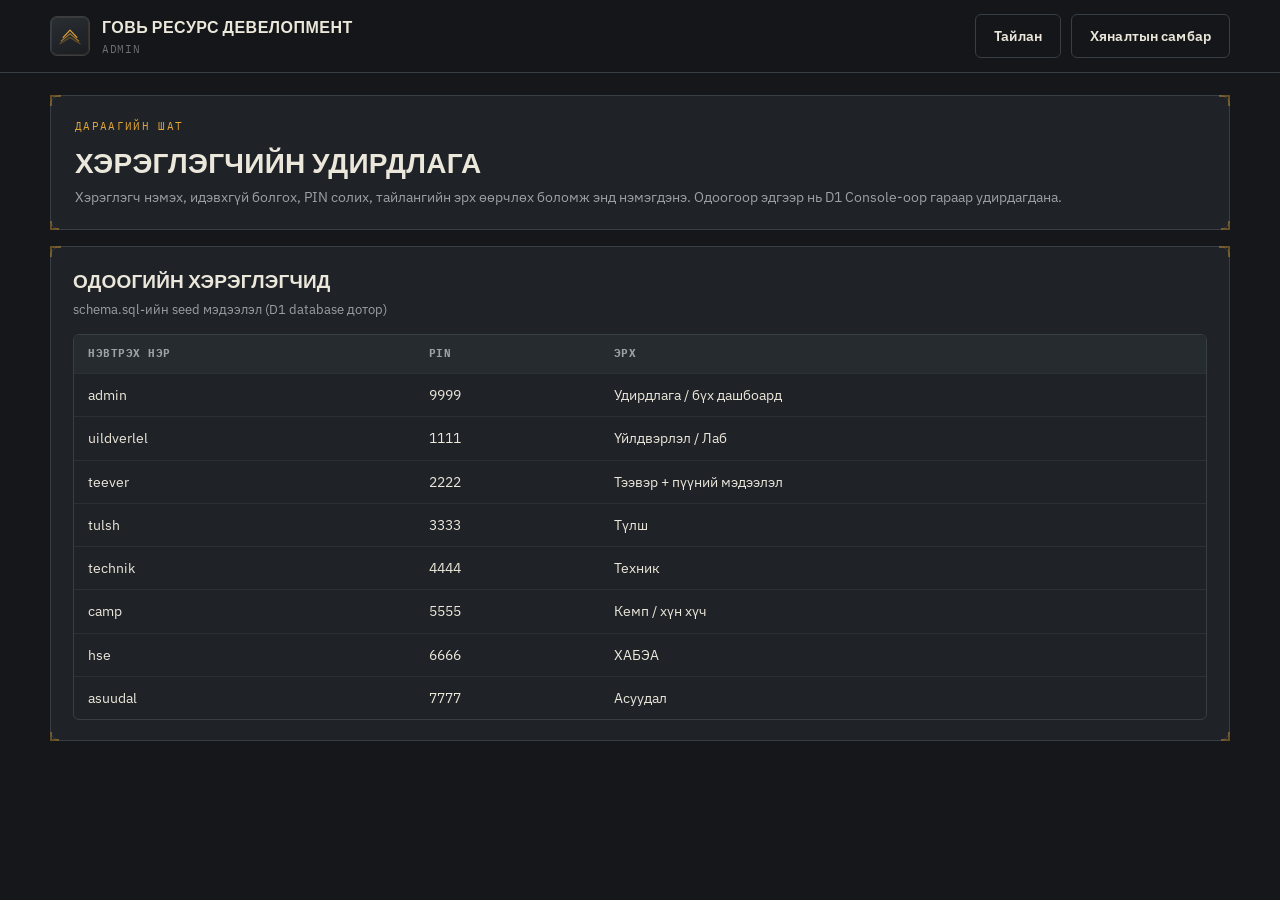
==== admin.html @ b602e828 "Add files via upload" ====
<!doctype html>
<html lang="mn">
<head>
<meta charset="utf-8">
<meta name="viewport" content="width=device-width, initial-scale=1">
<title>Admin — GRD</title>
<link rel="icon" href="data:image/svg+xml,%3Csvg xmlns='http://www.w3.org/2000/svg' viewBox='0 0 48 48'%3E%3Crect width='48' height='48' rx='10' fill='%2315171A'/%3E%3Cpath d='M9 27 24 11 39 27' stroke='%23E3A538' stroke-width='3' fill='none' stroke-linecap='round' stroke-linejoin='round'/%3E%3Cpath d='M5 35 24 19 43 35' stroke='%23E3A538' stroke-width='3' fill='none' stroke-linecap='round' stroke-linejoin='round' opacity='.55'/%3E%3C/svg%3E">
<link rel="stylesheet" href="style.css">
</head>
<body data-page="admin">
  <header class="topbar">
    <div class="topbar-inner">
      <a class="nameplate" href="dashboard.html">
        <span class="nameplate-mark" aria-hidden="true">
          <svg viewBox="0 0 48 48" fill="none" xmlns="http://www.w3.org/2000/svg">
            <path d="M9 27 24 11 39 27" stroke="#E3A538" stroke-width="2.6" stroke-linecap="round" stroke-linejoin="round"/>
            <path d="M5 35 24 19 43 35" stroke="#E3A538" stroke-width="2.6" stroke-linecap="round" stroke-linejoin="round" opacity=".62"/>
            <path d="M2 41 24 27 46 41" stroke="#E3A538" stroke-width="2.6" stroke-linecap="round" stroke-linejoin="round" opacity=".32"/>
          </svg>
        </span>
        <span class="nameplate-text"><h1>Говь Ресурс Девелопмент</h1><p>Admin</p></span>
      </a>
      <div class="top-actions">
        <a class="btn btn-soft" href="report.html">Тайлан</a>
        <a class="btn btn-soft" href="dashboard.html">Хяналтын самбар</a>
      </div>
    </div>
  </header>

  <main class="main">
    <section class="bezel hero"><span class="tick-a"></span><span class="tick-b"></span>
      <p class="eyebrow">Дараагийн шат</p>
      <h2>Хэрэглэгчийн удирдлага</h2>
      <p>Хэрэглэгч нэмэх, идэвхгүй болгох, PIN солих, тайлангийн эрх өөрчлөх боломж энд нэмэгдэнэ. Одоогоор эдгээр нь D1 Console-оор гараар удирдагдана.</p>
    </section>

    <section class="bezel panel"><span class="tick-a"></span><span class="tick-b"></span>
      <div class="panel-head"><div><h3>Одоогийн хэрэглэгчид</h3><p>schema.sql-ийн seed мэдээлэл (D1 database дотор)</p></div></div>
      <div class="table-wrap">
        <table class="table">
          <thead><tr><th>Нэвтрэх нэр</th><th>PIN</th><th>Эрх</th></tr></thead>
          <tbody>
            <tr><td>admin</td><td>9999</td><td>Удирдлага / бүх дашбоард</td></tr>
            <tr><td>uildverlel</td><td>1111</td><td>Үйлдвэрлэл / Лаб</td></tr>
            <tr><td>teever</td><td>2222</td><td>Тээвэр + пүүний мэдээлэл</td></tr>
            <tr><td>tulsh</td><td>3333</td><td>Түлш</td></tr>
            <tr><td>technik</td><td>4444</td><td>Техник</td></tr>
            <tr><td>camp</td><td>5555</td><td>Кемп / хүн хүч</td></tr>
            <tr><td>hse</td><td>6666</td><td>ХАБЭА</td></tr>
            <tr><td>asuudal</td><td>7777</td><td>Асуудал</td></tr>
          </tbody>
        </table>
      </div>
    </section>
  </main>
</body>
</html>
---- style.css ----
/* =========================================================================
   ГОВЬ РЕСУРС ДЕВЕЛОПМЕНТ ХХК — Dashboard дизайны систем
   Концепц: уурхайн хяналтын самбар / хэмжих хэрэгслийн nameplate.
   Өнгө нь нүүрс, ган, аюулгүй ажиллагааны amber дохионоос санаа авсан.
   ========================================================================= */

@import url('https://fonts.googleapis.com/css2?family=Big+Shoulders+Display:wght@600;700;800&family=IBM+Plex+Sans:wght@400;500;600;700&family=IBM+Plex+Mono:wght@400;500;600&display=swap');

:root{
  /* Native date picker, select, scrollbar зэргийг харанхуй theme-д тааруулна */
  color-scheme: dark;

  /* -- Өнгө: нүүрс, ган, цаас, аюулгүй ажиллагааны дохио -- */
  --coal:       #15171A;   /* аппын суурь дэвсгэр — түүхий нүүрс */
  --steel:      #1F2327;   /* самбар / карт гадаргуу — цайруулсан ган */
  --steel-2:    #262B30;   /* карт hover / раалт гадаргуу */
  --line:       #383E45;   /* нарийн зааг шугам */
  --line-soft:  #2B3036;
  --paper:      #ECE7DB;   /* үндсэн бичвэр — жинлүүрийн тасалбарын цаас */
  --paper-dim:  #9BA1A6;   /* хоёрдогч бичвэр */
  --paper-faint:#6B7176;
  --amber:      #E3A538;   /* гарын үсэг өнгө — аюулгүй ажиллагааны amber дохио */
  --amber-soft: rgba(227,165,56,.14);
  --amber-line: rgba(227,165,56,.4);
  --green:      #57A06D;   /* төлөв: ирсэн / хэвийн */
  --green-soft: rgba(87,160,109,.14);
  --red:        #C1544A;   /* төлөв: анхаарах / зөрчил */
  --red-soft:   rgba(193,84,74,.14);

  --radius:     10px;
  --radius-sm:  6px;
  --shadow:     0 20px 45px rgba(0,0,0,.35);

  --font-display: 'Big Shoulders Display', sans-serif;
  --font-body:    'IBM Plex Sans', Arial, sans-serif;
  --font-mono:    'IBM Plex Mono', 'Courier New', monospace;
}

*{box-sizing:border-box}
html,body{margin:0;min-height:100%}
body{
  background:var(--coal);
  color:var(--paper);
  font-family:var(--font-body);
  line-height:1.5;
  -webkit-font-smoothing:antialiased;
}
a{color:inherit;text-decoration:none}
button,input,select,textarea{font:inherit;color:inherit}
button{cursor:pointer}
::selection{background:var(--amber-soft);color:var(--paper)}
:focus-visible{outline:2px solid var(--amber);outline-offset:2px}
.hidden{display:none!important}
.muted{color:var(--paper-dim)}
.right{text-align:right}

/* Тоон утга бүрд tabular mono ашиглана — instrument readout мэдрэмж */
.num, .value, input[type="number"]{font-family:var(--font-mono);font-variant-numeric:tabular-nums}

/* =========================================================================
   БЕЗЕЛ КАРТ — гарын үсэг элемент.
   Бүх самбар/карт дөрвөн буланд нь хэмжих хэрэгслийн bezel мэт L хэлбэрийн
   тэмдэг авна. Энэ нь "энэ бол шууд заалт" гэдгийг илэрхийлнэ.
   ========================================================================= */
.bezel{position:relative;background:var(--steel);border:1px solid var(--line);border-radius:var(--radius)}
.bezel:before,.bezel:after,.bezel .tick-a,.bezel .tick-b{content:"";position:absolute;width:9px;height:9px;pointer-events:none}
.bezel:before{top:-1px;left:-1px;border-top:2px solid var(--amber-line);border-left:2px solid var(--amber-line)}
.bezel:after{top:-1px;right:-1px;border-top:2px solid var(--amber-line);border-right:2px solid var(--amber-line)}
.bezel .tick-a{bottom:-1px;left:-1px;border-bottom:2px solid var(--amber-line);border-left:2px solid var(--amber-line)}
.bezel .tick-b{bottom:-1px;right:-1px;border-bottom:2px solid var(--amber-line);border-right:2px solid var(--amber-line)}

/* =========================================================================
   NAMEPLATE / LOGO — компанийн тэмдэгтэй metal tag
   ========================================================================= */
.nameplate{display:flex;align-items:center;gap:12px}
.nameplate-mark{
  width:40px;height:40px;border-radius:7px;display:grid;place-items:center;flex-shrink:0;
  background:linear-gradient(160deg,#2A2F35,#1A1D20);border:1px solid var(--line);
  box-shadow:inset 0 0 0 1px rgba(227,165,56,.12);
}
.nameplate-mark svg{width:22px;height:22px}
.nameplate-text h1{font-family:var(--font-display);font-weight:700;font-size:16px;letter-spacing:.03em;margin:0;text-transform:uppercase;color:var(--paper)}
.nameplate-text p{margin:2px 0 0;font-size:11px;color:var(--paper-faint);letter-spacing:.06em;text-transform:uppercase;font-family:var(--font-mono)}

/* =========================================================================
   ТОРБАР
   ========================================================================= */
.topbar{position:sticky;top:0;z-index:20;background:rgba(21,23,26,.92);backdrop-filter:blur(10px);border-bottom:1px solid var(--line)}
.topbar-inner{width:min(1180px,calc(100% - 32px));margin:0 auto;display:flex;align-items:center;justify-content:space-between;padding:14px 0}
.top-actions{display:flex;gap:10px;align-items:center}
.user-pill{padding:8px 12px;border:1px solid var(--line);border-radius:999px;background:var(--steel);color:var(--paper-dim);font-size:12px;font-family:var(--font-mono)}

/* =========================================================================
   ТОВЧ
   ========================================================================= */
.btn{border:1px solid transparent;border-radius:var(--radius-sm);padding:11px 18px;font-weight:600;font-size:13.5px;display:inline-flex;align-items:center;justify-content:center;gap:8px;min-height:42px;letter-spacing:.01em;transition:filter .12s,border-color .12s,background-color .12s}
.btn-primary{background:var(--amber);color:#1A1200;font-weight:700}
.btn-primary:hover{filter:brightness(1.07)}
.btn-primary:disabled{opacity:.5;cursor:not-allowed;filter:none}
.btn-soft{background:transparent;border-color:var(--line);color:var(--paper)}
.btn-soft:hover{border-color:var(--amber-line);color:var(--amber)}
.btn-dark{background:var(--steel-2);border-color:var(--line);color:var(--paper)}
.btn-icon{padding:11px 14px;min-width:42px}

/* =========================================================================
   НЭВТРЭХ ХУУДАС — хандалтын самбар (access panel) төрхтэй
   ========================================================================= */
.login-body{min-height:100vh;display:flex;align-items:center;justify-content:center;padding:24px;
  background:
    radial-gradient(circle at 50% 0%, #1C1F23 0%, var(--coal) 55%),
    repeating-linear-gradient(135deg, rgba(255,255,255,.012) 0 2px, transparent 2px 26px);
}
.login-shell{width:min(440px,100%);display:flex;flex-direction:column;align-items:center;gap:22px}
.brand-block{text-align:center;display:flex;flex-direction:column;align-items:center;gap:14px}
.brand-logo{width:64px;height:64px;border-radius:12px;display:grid;place-items:center;
  background:linear-gradient(160deg,#2A2F35,#1A1D20);border:1px solid var(--line);
  box-shadow:inset 0 0 0 1px rgba(227,165,56,.14), 0 14px 30px rgba(0,0,0,.4);}
.brand-logo svg{width:34px;height:34px}
.brand-title{font-family:var(--font-display);font-size:22px;font-weight:700;letter-spacing:.04em;margin:0;text-transform:uppercase}
.brand-subtitle{margin:0;color:var(--paper-faint);font-size:12px;letter-spacing:.08em;text-transform:uppercase;font-family:var(--font-mono)}

.access-panel{width:100%;padding:28px 26px;box-shadow:var(--shadow)}
.access-head{margin-bottom:22px}
.access-head .eyebrow{font-family:var(--font-mono);font-size:11px;letter-spacing:.12em;text-transform:uppercase;color:var(--amber);margin:0 0 6px}
.access-head h2{margin:0;font-family:var(--font-display);font-size:24px;font-weight:700;text-transform:uppercase;letter-spacing:.02em}

.field{margin-bottom:16px}
.field label{display:block;font-size:11px;font-weight:600;letter-spacing:.08em;text-transform:uppercase;color:var(--paper-dim);margin:0 0 8px;font-family:var(--font-mono)}
.field input,.field select,.field textarea{
  width:100%;background:var(--coal);border:1px solid var(--line);border-radius:var(--radius-sm);
  padding:13px 14px;color:var(--paper);outline:none;transition:border-color .12s,box-shadow .12s;
}
.field input::placeholder{color:var(--paper-faint)}
.field input:focus,.field select:focus,.field textarea:focus{border-color:var(--amber-line);box-shadow:0 0 0 3px var(--amber-soft)}
.field textarea{min-height:92px;resize:vertical;font-family:var(--font-body)}
.field.full{grid-column:1/-1}
.pin-input{letter-spacing:.4em;font-family:var(--font-mono);font-size:18px}

.check-row{display:flex;gap:10px;align-items:center;margin-bottom:18px}
.check-row input{width:16px;height:16px;accent-color:var(--amber)}
.check-row span{font-size:13px;color:var(--paper-dim)}

.alert{border-radius:var(--radius-sm);padding:11px 14px;font-size:13px;margin-bottom:14px;border:1px solid transparent;font-family:var(--font-mono)}
.alert-error{background:var(--red-soft);color:#F0A69E;border-color:rgba(193,84,74,.35)}
.alert-ok{background:var(--green-soft);color:#9FDBB1;border-color:rgba(87,160,109,.35)}

.footer-note{color:var(--paper-faint);font-size:11px;text-align:center;font-family:var(--font-mono);letter-spacing:.03em}

/* =========================================================================
   ГОЛ ЛАЙАУТ
   ========================================================================= */
.main{width:min(1180px,calc(100% - 32px));margin:22px auto 48px}
.hero{padding:22px 24px;margin-bottom:16px}
.hero-row{display:flex;align-items:flex-end;justify-content:space-between;gap:18px;flex-wrap:wrap}
.hero .eyebrow{font-family:var(--font-mono);font-size:11px;letter-spacing:.12em;text-transform:uppercase;color:var(--amber);margin:0 0 6px}
.hero h2{margin:0 0 4px;font-family:var(--font-display);font-size:28px;font-weight:700;text-transform:uppercase;letter-spacing:.01em}
.hero p{margin:0;color:var(--paper-dim);font-size:13.5px}
.date-tools{display:flex;gap:8px;align-items:center}
.date-tools input,.date-tools select{border:1px solid var(--line);border-radius:var(--radius-sm);padding:10px 12px;background:var(--coal);color:var(--paper);font-family:var(--font-mono);font-size:13px}

.panel{padding:20px 22px;margin-bottom:16px}
.panel-head{display:flex;align-items:flex-start;justify-content:space-between;gap:16px;margin-bottom:16px;flex-wrap:wrap}
.panel-head .label-row{display:flex;align-items:center;gap:10px}
.panel-head h3{margin:0;font-family:var(--font-display);font-size:19px;font-weight:700;text-transform:uppercase;letter-spacing:.01em}
.panel-head p{margin:4px 0 0;color:var(--paper-dim);font-size:12.5px}

.asset-tag{font-family:var(--font-mono);font-size:10.5px;font-weight:600;letter-spacing:.06em;color:var(--amber);background:var(--amber-soft);border:1px solid var(--amber-line);border-radius:4px;padding:3px 7px}

/* =========================================================================
   ТӨЛӨВИЙН ГЭРЭЛТҮҮЛЭГЧ — тайлан ирсэн/ирээгүйг заана (dial indicator)
   ========================================================================= */
.status-row{display:flex;flex-wrap:wrap;gap:10px}
.status-dial{display:flex;align-items:center;gap:10px;padding:11px 14px;border-radius:var(--radius-sm);border:1px solid var(--line);background:var(--coal);text-align:left;min-width:190px}
.status-dial .lamp{width:9px;height:9px;border-radius:50%;flex-shrink:0;background:var(--line);box-shadow:inset 0 0 0 1px rgba(0,0,0,.4)}
.status-dial.lit{border-color:rgba(87,160,109,.35);background:var(--green-soft);cursor:pointer}
.status-dial.lit .lamp{background:var(--green);box-shadow:0 0 8px rgba(87,160,109,.7)}
.status-dial.lit:hover{border-color:var(--green)}
.status-dial .dial-text{display:flex;flex-direction:column;gap:1px}
.status-dial .dial-name{font-size:12.5px;font-weight:600}
.status-dial .dial-meta{font-size:10.5px;color:var(--paper-faint);font-family:var(--font-mono)}
.status-dial.pending .dial-name{color:var(--paper-dim)}

/* =========================================================================
   KPI КАРТ — instrument readout / nameplate
   ========================================================================= */
.cards{display:grid;grid-template-columns:repeat(4,minmax(0,1fr));gap:12px}
.cards-3{grid-template-columns:repeat(3,minmax(0,1fr))}
.card{padding:16px}
.card .card-tag-row{display:flex;justify-content:space-between;align-items:flex-start;margin-bottom:12px}
.card .label{font-size:11px;color:var(--paper-dim);font-weight:600;letter-spacing:.03em}
.card .value{font-family:var(--font-display);font-size:30px;font-weight:700;margin:2px 0 6px;color:var(--paper);line-height:1}
.card .value .unit{font-family:var(--font-body);font-size:13px;font-weight:500;color:var(--paper-dim);margin-left:4px}
.card .sub{font-size:11.5px;color:var(--paper-faint);font-family:var(--font-mono)}
.card-missing{opacity:.5}
.card-missing .value{color:var(--paper-faint)}
.card-warn{background:var(--red-soft);border-color:rgba(193,84,74,.4)}
.card-warn .value{color:#F0A69E}

/* =========================================================================
   ХҮСНЭГТ
   ========================================================================= */
.table-wrap{border:1px solid var(--line);border-radius:var(--radius-sm);overflow:auto}
.table{width:100%;border-collapse:collapse;font-size:13.5px}
.table th,.table td{padding:11px 14px;border-bottom:1px solid var(--line-soft);text-align:left;white-space:nowrap}
.table th{background:var(--steel-2);font-size:10.5px;color:var(--paper-dim);text-transform:uppercase;letter-spacing:.05em;font-family:var(--font-mono)}
.table tr:last-child td{border-bottom:0}
.table td.right{font-family:var(--font-mono)}

.module-empty{border:1px dashed var(--line);border-radius:var(--radius-sm);padding:22px;color:var(--paper-dim);font-size:13px;text-align:center}

/* =========================================================================
   АЖИЛТНЫ ТАЙЛАНГИЙН ХУУДАС
   ========================================================================= */
.report-shell{width:min(920px,calc(100% - 32px));margin:22px auto 48px}
.access-confirm{display:flex;align-items:center;gap:12px;padding:14px 16px;margin-bottom:16px}
.access-confirm .lamp{width:9px;height:9px;border-radius:50%;background:var(--green);box-shadow:0 0 8px rgba(87,160,109,.7);flex-shrink:0}
.access-confirm .txt{font-size:13px}
.access-confirm .txt b{color:var(--paper)}
.access-confirm .txt span{color:var(--paper-dim)}

.permission-grid{display:grid;grid-template-columns:repeat(3,minmax(0,1fr));gap:10px}
.permission-card{border:1px solid var(--line);background:var(--coal);border-radius:var(--radius-sm);padding:14px;text-align:left}
.permission-card.active{border-color:var(--amber-line);background:var(--amber-soft)}
.permission-card .ptag{display:block;font-family:var(--font-mono);font-size:10px;color:var(--amber);letter-spacing:.06em;margin-bottom:6px}
.permission-card span.pname{display:block;color:var(--paper);font-weight:700;font-size:13.5px}
.permission-card small{display:block;margin-top:4px;color:var(--paper-dim);font-size:11.5px}

.dynamic-form{display:grid;grid-template-columns:repeat(2,minmax(0,1fr));gap:14px}
.dynamic-form .full{grid-column:1/-1}
.form-actions{grid-column:1/-1;display:flex;gap:10px;justify-content:flex-end;padding-top:4px}

/* =========================================================================
   RESPONSIVE
   ========================================================================= */
@media(max-width:900px){
  .cards{grid-template-columns:repeat(2,minmax(0,1fr))}
  .cards-3{grid-template-columns:repeat(2,minmax(0,1fr))}
  .permission-grid{grid-template-columns:1fr}
  .dynamic-form{grid-template-columns:1fr}
  .hero-row{align-items:flex-start}
}
@media(max-width:560px){
  .cards,.cards-3{grid-template-columns:1fr}
  .topbar-inner,.main,.report-shell{width:calc(100% - 20px)}
  .user-pill{display:none}
  .status-dial{min-width:0;flex:1 1 45%}
}
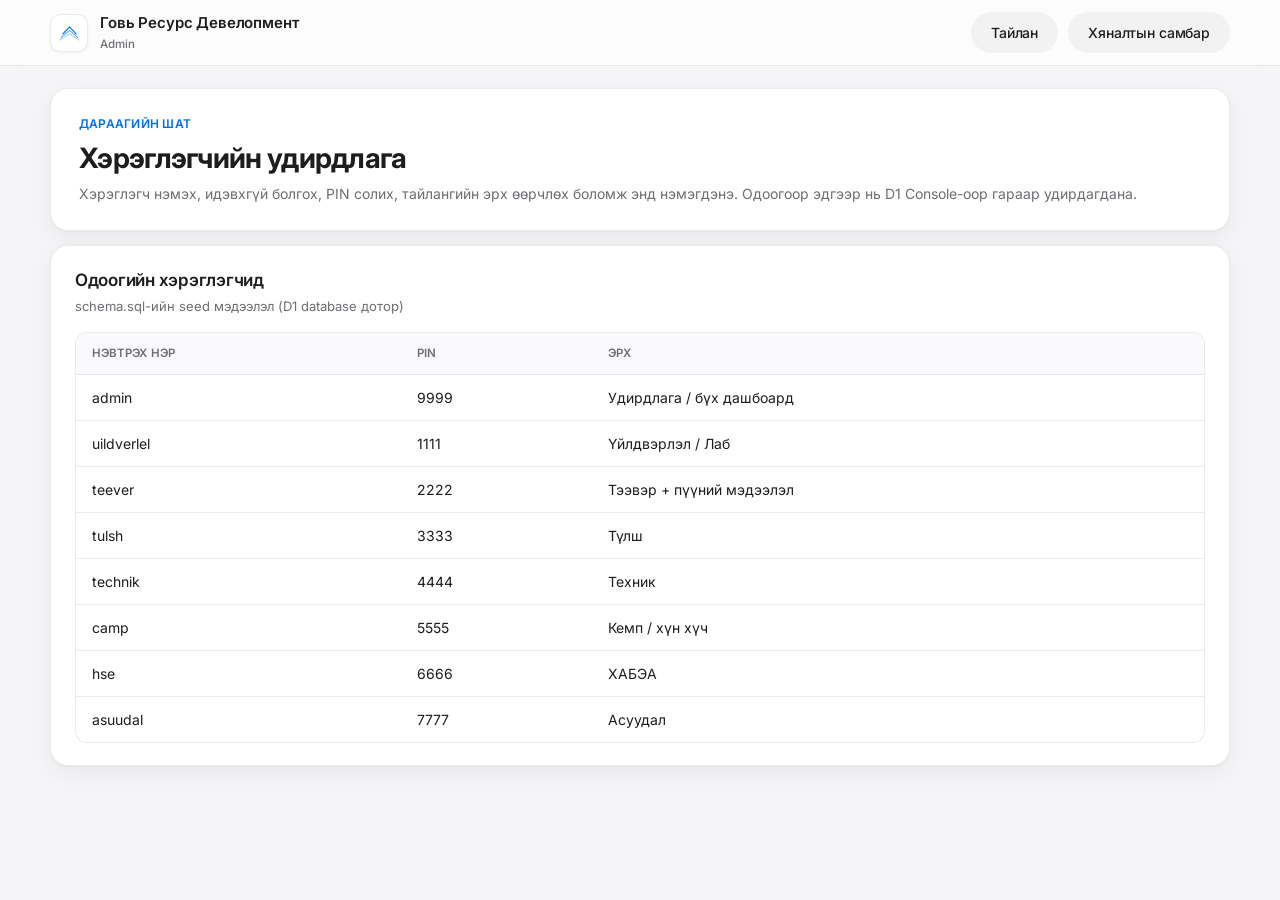
==== commit 69c01d3f: "Add files via upload" ====
--- a/admin.html
+++ b/admin.html
@@ -4,7 +4,7 @@
 <meta charset="utf-8">
 <meta name="viewport" content="width=device-width, initial-scale=1">
 <title>Admin — GRD</title>
-<link rel="icon" href="data:image/svg+xml,%3Csvg xmlns='http://www.w3.org/2000/svg' viewBox='0 0 48 48'%3E%3Crect width='48' height='48' rx='10' fill='%2315171A'/%3E%3Cpath d='M9 27 24 11 39 27' stroke='%23E3A538' stroke-width='3' fill='none' stroke-linecap='round' stroke-linejoin='round'/%3E%3Cpath d='M5 35 24 19 43 35' stroke='%23E3A538' stroke-width='3' fill='none' stroke-linecap='round' stroke-linejoin='round' opacity='.55'/%3E%3C/svg%3E">
+<link rel="icon" href="data:image/svg+xml,%3Csvg xmlns='http://www.w3.org/2000/svg' viewBox='0 0 48 48'%3E%3Crect width='48' height='48' rx='10' fill='%23F5F5F7'/%3E%3Cpath d='M9 27 24 11 39 27' stroke='%230071E3' stroke-width='3' fill='none' stroke-linecap='round' stroke-linejoin='round'/%3E%3Cpath d='M5 35 24 19 43 35' stroke='%230071E3' stroke-width='3' fill='none' stroke-linecap='round' stroke-linejoin='round' opacity='.55'/%3E%3C/svg%3E">
 <link rel="stylesheet" href="style.css">
 </head>
 <body data-page="admin">
@@ -13,9 +13,9 @@
       <a class="nameplate" href="dashboard.html">
         <span class="nameplate-mark" aria-hidden="true">
           <svg viewBox="0 0 48 48" fill="none" xmlns="http://www.w3.org/2000/svg">
-            <path d="M9 27 24 11 39 27" stroke="#E3A538" stroke-width="2.6" stroke-linecap="round" stroke-linejoin="round"/>
-            <path d="M5 35 24 19 43 35" stroke="#E3A538" stroke-width="2.6" stroke-linecap="round" stroke-linejoin="round" opacity=".62"/>
-            <path d="M2 41 24 27 46 41" stroke="#E3A538" stroke-width="2.6" stroke-linecap="round" stroke-linejoin="round" opacity=".32"/>
+            <path d="M9 27 24 11 39 27" stroke="#0071E3" stroke-width="2.6" stroke-linecap="round" stroke-linejoin="round"/>
+            <path d="M5 35 24 19 43 35" stroke="#0071E3" stroke-width="2.6" stroke-linecap="round" stroke-linejoin="round" opacity=".62"/>
+            <path d="M2 41 24 27 46 41" stroke="#0071E3" stroke-width="2.6" stroke-linecap="round" stroke-linejoin="round" opacity=".32"/>
           </svg>
         </span>
         <span class="nameplate-text"><h1>Говь Ресурс Девелопмент</h1><p>Admin</p></span>
--- a/style.css
+++ b/style.css
@@ -1,233 +1,264 @@
 /* =========================================================================
    ГОВЬ РЕСУРС ДЕВЕЛОПМЕНТ ХХК — Dashboard дизайны систем
-   Концепц: уурхайн хяналтын самбар / хэмжих хэрэгслийн nameplate.
-   Өнгө нь нүүрс, ган, аюулгүй ажиллагааны amber дохионоос санаа авсан.
-   ========================================================================= */
-
-@import url('https://fonts.googleapis.com/css2?family=Big+Shoulders+Display:wght@600;700;800&family=IBM+Plex+Sans:wght@400;500;600;700&family=IBM+Plex+Mono:wght@400;500;600&display=swap');
+   Концепц: Apple style — цайвар, цэвэрхэн, зөөлөн булантай цагаан картууд,
+   frosted glass дээд самбар, бага өнгө, их зай,系统 фонт.
+   ========================================================================= */
+
+@import url('https://fonts.googleapis.com/css2?family=Inter:wght@400;500;600;700&display=swap');
 
 :root{
-  /* Native date picker, select, scrollbar зэргийг харанхуй theme-д тааруулна */
-  color-scheme: dark;
-
-  /* -- Өнгө: нүүрс, ган, цаас, аюулгүй ажиллагааны дохио -- */
-  --coal:       #15171A;   /* аппын суурь дэвсгэр — түүхий нүүрс */
-  --steel:      #1F2327;   /* самбар / карт гадаргуу — цайруулсан ган */
-  --steel-2:    #262B30;   /* карт hover / раалт гадаргуу */
-  --line:       #383E45;   /* нарийн зааг шугам */
-  --line-soft:  #2B3036;
-  --paper:      #ECE7DB;   /* үндсэн бичвэр — жинлүүрийн тасалбарын цаас */
-  --paper-dim:  #9BA1A6;   /* хоёрдогч бичвэр */
-  --paper-faint:#6B7176;
-  --amber:      #E3A538;   /* гарын үсэг өнгө — аюулгүй ажиллагааны amber дохио */
-  --amber-soft: rgba(227,165,56,.14);
-  --amber-line: rgba(227,165,56,.4);
-  --green:      #57A06D;   /* төлөв: ирсэн / хэвийн */
-  --green-soft: rgba(87,160,109,.14);
-  --red:        #C1544A;   /* төлөв: анхаарах / зөрчил */
-  --red-soft:   rgba(193,84,74,.14);
-
-  --radius:     10px;
-  --radius-sm:  6px;
-  --shadow:     0 20px 45px rgba(0,0,0,.35);
-
-  --font-display: 'Big Shoulders Display', sans-serif;
-  --font-body:    'IBM Plex Sans', Arial, sans-serif;
-  --font-mono:    'IBM Plex Mono', 'Courier New', monospace;
+  color-scheme: light;
+
+  /* -- Өнгө: Apple-ийн системийн палитр -- */
+  --canvas:      #F5F5F7;   /* аппын дэвсгэр */
+  --card:        #FFFFFF;   /* карт / самбар */
+  --card-2:      #FAFAFC;   /* хоёрдогч гадаргуу, input дэвсгэр */
+  --ink:         #1D1D1F;   /* үндсэн бичвэр */
+  --ink-2:       #6E6E73;   /* хоёрдогч бичвэр */
+  --ink-3:       #AEAEB2;   /* сул бичвэр */
+  --hairline:    rgba(0,0,0,.08);
+  --blue:        #0071E3;   /* accent — Apple blue */
+  --blue-soft:   rgba(0,113,227,.08);
+  --green:       #34C759;   /* төлөв: ирсэн / хэвийн */
+  --green-soft:  rgba(52,199,89,.10);
+  --red:         #FF3B30;   /* төлөв: анхаарах / зөрчил */
+  --red-soft:    rgba(255,59,48,.08);
+  --orange:      #FF9500;
+
+  --radius-lg:   18px;
+  --radius-md:   12px;
+  --radius-sm:   10px;
+  --shadow-card: 0 1px 2px rgba(0,0,0,.04), 0 8px 24px rgba(0,0,0,.05);
+  --shadow-pop:  0 12px 40px rgba(0,0,0,.12);
+
+  --font: -apple-system, BlinkMacSystemFont, 'SF Pro Display', 'SF Pro Text',
+          'Inter', 'Segoe UI', Roboto, 'Helvetica Neue', sans-serif;
 }
 
 *{box-sizing:border-box}
 html,body{margin:0;min-height:100%}
 body{
-  background:var(--coal);
-  color:var(--paper);
-  font-family:var(--font-body);
+  background:var(--canvas);
+  color:var(--ink);
+  font-family:var(--font);
   line-height:1.5;
   -webkit-font-smoothing:antialiased;
+  text-rendering:optimizeLegibility;
 }
 a{color:inherit;text-decoration:none}
 button,input,select,textarea{font:inherit;color:inherit}
 button{cursor:pointer}
-::selection{background:var(--amber-soft);color:var(--paper)}
-:focus-visible{outline:2px solid var(--amber);outline-offset:2px}
+::selection{background:var(--blue-soft)}
+:focus-visible{outline:2px solid var(--blue);outline-offset:2px;border-radius:4px}
 .hidden{display:none!important}
-.muted{color:var(--paper-dim)}
+.muted{color:var(--ink-2)}
 .right{text-align:right}
-
-/* Тоон утга бүрд tabular mono ашиглана — instrument readout мэдрэмж */
-.num, .value, input[type="number"]{font-family:var(--font-mono);font-variant-numeric:tabular-nums}
-
-/* =========================================================================
-   БЕЗЕЛ КАРТ — гарын үсэг элемент.
-   Бүх самбар/карт дөрвөн буланд нь хэмжих хэрэгслийн bezel мэт L хэлбэрийн
-   тэмдэг авна. Энэ нь "энэ бол шууд заалт" гэдгийг илэрхийлнэ.
-   ========================================================================= */
-.bezel{position:relative;background:var(--steel);border:1px solid var(--line);border-radius:var(--radius)}
-.bezel:before,.bezel:after,.bezel .tick-a,.bezel .tick-b{content:"";position:absolute;width:9px;height:9px;pointer-events:none}
-.bezel:before{top:-1px;left:-1px;border-top:2px solid var(--amber-line);border-left:2px solid var(--amber-line)}
-.bezel:after{top:-1px;right:-1px;border-top:2px solid var(--amber-line);border-right:2px solid var(--amber-line)}
-.bezel .tick-a{bottom:-1px;left:-1px;border-bottom:2px solid var(--amber-line);border-left:2px solid var(--amber-line)}
-.bezel .tick-b{bottom:-1px;right:-1px;border-bottom:2px solid var(--amber-line);border-right:2px solid var(--amber-line)}
-
-/* =========================================================================
-   NAMEPLATE / LOGO — компанийн тэмдэгтэй metal tag
+.num,.value{font-variant-numeric:tabular-nums}
+
+/* Хуучин темийн bezel булангийн тэмдгүүд — Apple style-д хэрэггүй, нуана */
+.bezel{background:var(--card);border:1px solid var(--hairline);border-radius:var(--radius-lg);box-shadow:var(--shadow-card)}
+.bezel:before,.bezel:after{content:none}
+.tick-a,.tick-b{display:none}
+
+/* =========================================================================
+   NAMEPLATE / ЛОГО
    ========================================================================= */
 .nameplate{display:flex;align-items:center;gap:12px}
 .nameplate-mark{
-  width:40px;height:40px;border-radius:7px;display:grid;place-items:center;flex-shrink:0;
-  background:linear-gradient(160deg,#2A2F35,#1A1D20);border:1px solid var(--line);
-  box-shadow:inset 0 0 0 1px rgba(227,165,56,.12);
-}
-.nameplate-mark svg{width:22px;height:22px}
-.nameplate-text h1{font-family:var(--font-display);font-weight:700;font-size:16px;letter-spacing:.03em;margin:0;text-transform:uppercase;color:var(--paper)}
-.nameplate-text p{margin:2px 0 0;font-size:11px;color:var(--paper-faint);letter-spacing:.06em;text-transform:uppercase;font-family:var(--font-mono)}
-
-/* =========================================================================
-   ТОРБАР
-   ========================================================================= */
-.topbar{position:sticky;top:0;z-index:20;background:rgba(21,23,26,.92);backdrop-filter:blur(10px);border-bottom:1px solid var(--line)}
-.topbar-inner{width:min(1180px,calc(100% - 32px));margin:0 auto;display:flex;align-items:center;justify-content:space-between;padding:14px 0}
+  width:38px;height:38px;border-radius:10px;display:grid;place-items:center;flex-shrink:0;
+  background:var(--card);border:1px solid var(--hairline);box-shadow:0 1px 3px rgba(0,0,0,.06);
+}
+.nameplate-mark svg{width:21px;height:21px}
+.nameplate-text h1{font-size:15px;font-weight:600;letter-spacing:-.01em;margin:0;color:var(--ink)}
+.nameplate-text p{margin:1px 0 0;font-size:11.5px;color:var(--ink-2);font-weight:500;letter-spacing:.01em;text-transform:none}
+
+/* =========================================================================
+   ТОРБАР — frosted glass
+   ========================================================================= */
+.topbar{
+  position:sticky;top:0;z-index:20;
+  background:rgba(255,255,255,.72);
+  backdrop-filter:saturate(180%) blur(20px);
+  -webkit-backdrop-filter:saturate(180%) blur(20px);
+  border-bottom:1px solid var(--hairline);
+}
+.topbar-inner{width:min(1180px,calc(100% - 32px));margin:0 auto;display:flex;align-items:center;justify-content:space-between;padding:12px 0}
 .top-actions{display:flex;gap:10px;align-items:center}
-.user-pill{padding:8px 12px;border:1px solid var(--line);border-radius:999px;background:var(--steel);color:var(--paper-dim);font-size:12px;font-family:var(--font-mono)}
-
-/* =========================================================================
-   ТОВЧ
-   ========================================================================= */
-.btn{border:1px solid transparent;border-radius:var(--radius-sm);padding:11px 18px;font-weight:600;font-size:13.5px;display:inline-flex;align-items:center;justify-content:center;gap:8px;min-height:42px;letter-spacing:.01em;transition:filter .12s,border-color .12s,background-color .12s}
-.btn-primary{background:var(--amber);color:#1A1200;font-weight:700}
-.btn-primary:hover{filter:brightness(1.07)}
-.btn-primary:disabled{opacity:.5;cursor:not-allowed;filter:none}
-.btn-soft{background:transparent;border-color:var(--line);color:var(--paper)}
-.btn-soft:hover{border-color:var(--amber-line);color:var(--amber)}
-.btn-dark{background:var(--steel-2);border-color:var(--line);color:var(--paper)}
-.btn-icon{padding:11px 14px;min-width:42px}
-
-/* =========================================================================
-   НЭВТРЭХ ХУУДАС — хандалтын самбар (access panel) төрхтэй
-   ========================================================================= */
-.login-body{min-height:100vh;display:flex;align-items:center;justify-content:center;padding:24px;
-  background:
-    radial-gradient(circle at 50% 0%, #1C1F23 0%, var(--coal) 55%),
-    repeating-linear-gradient(135deg, rgba(255,255,255,.012) 0 2px, transparent 2px 26px);
-}
-.login-shell{width:min(440px,100%);display:flex;flex-direction:column;align-items:center;gap:22px}
+.user-pill{padding:7px 14px;border-radius:999px;background:rgba(0,0,0,.045);color:var(--ink-2);font-size:12.5px;font-weight:500}
+
+/* =========================================================================
+   ТОВЧ — Apple-ийн pill товч
+   ========================================================================= */
+.btn{
+  border:none;border-radius:999px;padding:10px 20px;font-weight:500;font-size:14px;
+  display:inline-flex;align-items:center;justify-content:center;gap:8px;min-height:40px;
+  letter-spacing:-.01em;transition:background-color .15s,color .15s,transform .1s,box-shadow .15s;
+}
+.btn:active{transform:scale(.97)}
+.btn-primary{background:var(--blue);color:#fff}
+.btn-primary:hover{background:#0077ED}
+.btn-primary:disabled{opacity:.4;cursor:not-allowed}
+.btn-soft{background:rgba(0,0,0,.045);color:var(--ink)}
+.btn-soft:hover{background:rgba(0,0,0,.08)}
+.btn-icon{padding:10px 15px;min-width:40px}
+
+/* =========================================================================
+   НЭВТРЭХ ХУУДАС
+   ========================================================================= */
+.login-body{
+  min-height:100vh;display:flex;align-items:center;justify-content:center;padding:24px;
+  background:linear-gradient(180deg,#FFFFFF 0%,var(--canvas) 40%);
+}
+.login-shell{width:min(400px,100%);display:flex;flex-direction:column;align-items:center;gap:26px}
 .brand-block{text-align:center;display:flex;flex-direction:column;align-items:center;gap:14px}
-.brand-logo{width:64px;height:64px;border-radius:12px;display:grid;place-items:center;
-  background:linear-gradient(160deg,#2A2F35,#1A1D20);border:1px solid var(--line);
-  box-shadow:inset 0 0 0 1px rgba(227,165,56,.14), 0 14px 30px rgba(0,0,0,.4);}
-.brand-logo svg{width:34px;height:34px}
-.brand-title{font-family:var(--font-display);font-size:22px;font-weight:700;letter-spacing:.04em;margin:0;text-transform:uppercase}
-.brand-subtitle{margin:0;color:var(--paper-faint);font-size:12px;letter-spacing:.08em;text-transform:uppercase;font-family:var(--font-mono)}
-
-.access-panel{width:100%;padding:28px 26px;box-shadow:var(--shadow)}
-.access-head{margin-bottom:22px}
-.access-head .eyebrow{font-family:var(--font-mono);font-size:11px;letter-spacing:.12em;text-transform:uppercase;color:var(--amber);margin:0 0 6px}
-.access-head h2{margin:0;font-family:var(--font-display);font-size:24px;font-weight:700;text-transform:uppercase;letter-spacing:.02em}
-
-.field{margin-bottom:16px}
-.field label{display:block;font-size:11px;font-weight:600;letter-spacing:.08em;text-transform:uppercase;color:var(--paper-dim);margin:0 0 8px;font-family:var(--font-mono)}
+.brand-logo{
+  width:60px;height:60px;border-radius:14px;display:grid;place-items:center;
+  background:var(--card);border:1px solid var(--hairline);box-shadow:var(--shadow-card);
+}
+.brand-logo svg{width:32px;height:32px}
+.brand-title{font-size:21px;font-weight:600;letter-spacing:-.02em;margin:0;text-transform:none}
+.brand-subtitle{margin:0;color:var(--ink-2);font-size:13.5px;font-weight:400;letter-spacing:0;text-transform:none}
+
+.access-panel{width:100%;padding:28px 26px}
+.access-head{margin-bottom:20px;text-align:center}
+.access-head .eyebrow{display:none}
+.access-head h2{margin:0;font-size:20px;font-weight:600;letter-spacing:-.02em;text-transform:none}
+
+.field{margin-bottom:14px}
+.field label{display:block;font-size:12.5px;font-weight:500;color:var(--ink-2);margin:0 0 6px;letter-spacing:0;text-transform:none}
 .field input,.field select,.field textarea{
-  width:100%;background:var(--coal);border:1px solid var(--line);border-radius:var(--radius-sm);
-  padding:13px 14px;color:var(--paper);outline:none;transition:border-color .12s,box-shadow .12s;
-}
-.field input::placeholder{color:var(--paper-faint)}
-.field input:focus,.field select:focus,.field textarea:focus{border-color:var(--amber-line);box-shadow:0 0 0 3px var(--amber-soft)}
-.field textarea{min-height:92px;resize:vertical;font-family:var(--font-body)}
+  width:100%;background:var(--card-2);border:1px solid var(--hairline);border-radius:var(--radius-sm);
+  padding:12px 14px;color:var(--ink);outline:none;font-size:15px;
+  transition:border-color .15s,box-shadow .15s,background-color .15s;
+}
+.field input::placeholder{color:var(--ink-3)}
+.field input:focus,.field select:focus,.field textarea:focus{
+  background:var(--card);border-color:var(--blue);box-shadow:0 0 0 3.5px var(--blue-soft);
+}
+.field textarea{min-height:90px;resize:vertical}
 .field.full{grid-column:1/-1}
-.pin-input{letter-spacing:.4em;font-family:var(--font-mono);font-size:18px}
-
-.check-row{display:flex;gap:10px;align-items:center;margin-bottom:18px}
-.check-row input{width:16px;height:16px;accent-color:var(--amber)}
-.check-row span{font-size:13px;color:var(--paper-dim)}
-
-.alert{border-radius:var(--radius-sm);padding:11px 14px;font-size:13px;margin-bottom:14px;border:1px solid transparent;font-family:var(--font-mono)}
-.alert-error{background:var(--red-soft);color:#F0A69E;border-color:rgba(193,84,74,.35)}
-.alert-ok{background:var(--green-soft);color:#9FDBB1;border-color:rgba(87,160,109,.35)}
-
-.footer-note{color:var(--paper-faint);font-size:11px;text-align:center;font-family:var(--font-mono);letter-spacing:.03em}
+.pin-input{letter-spacing:.35em;font-size:17px}
+
+.check-row{display:flex;gap:9px;align-items:center;margin-bottom:18px}
+.check-row input{width:16px;height:16px;accent-color:var(--blue)}
+.check-row span{font-size:13.5px;color:var(--ink-2)}
+
+.alert{border-radius:var(--radius-sm);padding:11px 14px;font-size:13.5px;margin-bottom:14px;font-weight:500}
+.alert-error{background:var(--red-soft);color:#C0362C}
+.alert-ok{background:var(--green-soft);color:#1E7B3C}
+
+.footer-note{color:var(--ink-3);font-size:12px;text-align:center;font-weight:400;letter-spacing:0}
 
 /* =========================================================================
    ГОЛ ЛАЙАУТ
    ========================================================================= */
-.main{width:min(1180px,calc(100% - 32px));margin:22px auto 48px}
-.hero{padding:22px 24px;margin-bottom:16px}
+.main{width:min(1180px,calc(100% - 32px));margin:22px auto 56px}
+.hero{padding:26px 28px;margin-bottom:14px}
 .hero-row{display:flex;align-items:flex-end;justify-content:space-between;gap:18px;flex-wrap:wrap}
-.hero .eyebrow{font-family:var(--font-mono);font-size:11px;letter-spacing:.12em;text-transform:uppercase;color:var(--amber);margin:0 0 6px}
-.hero h2{margin:0 0 4px;font-family:var(--font-display);font-size:28px;font-weight:700;text-transform:uppercase;letter-spacing:.01em}
-.hero p{margin:0;color:var(--paper-dim);font-size:13.5px}
+.hero .eyebrow{font-size:12px;font-weight:600;letter-spacing:.02em;text-transform:uppercase;color:var(--blue);margin:0 0 4px}
+.hero h2{margin:0 0 4px;font-size:28px;font-weight:700;letter-spacing:-.025em;text-transform:none}
+.hero p{margin:0;color:var(--ink-2);font-size:14px}
 .date-tools{display:flex;gap:8px;align-items:center}
-.date-tools input,.date-tools select{border:1px solid var(--line);border-radius:var(--radius-sm);padding:10px 12px;background:var(--coal);color:var(--paper);font-family:var(--font-mono);font-size:13px}
-
-.panel{padding:20px 22px;margin-bottom:16px}
+.date-tools input,.date-tools select{
+  border:1px solid var(--hairline);border-radius:var(--radius-sm);padding:9px 12px;
+  background:var(--card-2);color:var(--ink);font-size:14px;font-variant-numeric:tabular-nums;
+}
+.date-tools input:focus{border-color:var(--blue);box-shadow:0 0 0 3.5px var(--blue-soft);outline:none}
+
+.panel{padding:22px 24px;margin-bottom:14px}
 .panel-head{display:flex;align-items:flex-start;justify-content:space-between;gap:16px;margin-bottom:16px;flex-wrap:wrap}
 .panel-head .label-row{display:flex;align-items:center;gap:10px}
-.panel-head h3{margin:0;font-family:var(--font-display);font-size:19px;font-weight:700;text-transform:uppercase;letter-spacing:.01em}
-.panel-head p{margin:4px 0 0;color:var(--paper-dim);font-size:12.5px}
-
-.asset-tag{font-family:var(--font-mono);font-size:10.5px;font-weight:600;letter-spacing:.06em;color:var(--amber);background:var(--amber-soft);border:1px solid var(--amber-line);border-radius:4px;padding:3px 7px}
-
-/* =========================================================================
-   ТӨЛӨВИЙН ГЭРЭЛТҮҮЛЭГЧ — тайлан ирсэн/ирээгүйг заана (dial indicator)
+.panel-head h3{margin:0;font-size:17px;font-weight:600;letter-spacing:-.015em;text-transform:none}
+.panel-head p{margin:3px 0 0;color:var(--ink-2);font-size:13px}
+
+.asset-tag{
+  font-size:10.5px;font-weight:600;letter-spacing:.04em;color:var(--ink-2);
+  background:rgba(0,0,0,.045);border-radius:999px;padding:3px 9px;
+  font-variant-numeric:tabular-nums;
+}
+
+/* =========================================================================
+   ТӨЛӨВИЙН ИНДИКАТОР — тайлан ирсэн / хүлээгдэж байгаа
    ========================================================================= */
 .status-row{display:flex;flex-wrap:wrap;gap:10px}
-.status-dial{display:flex;align-items:center;gap:10px;padding:11px 14px;border-radius:var(--radius-sm);border:1px solid var(--line);background:var(--coal);text-align:left;min-width:190px}
-.status-dial .lamp{width:9px;height:9px;border-radius:50%;flex-shrink:0;background:var(--line);box-shadow:inset 0 0 0 1px rgba(0,0,0,.4)}
-.status-dial.lit{border-color:rgba(87,160,109,.35);background:var(--green-soft);cursor:pointer}
-.status-dial.lit .lamp{background:var(--green);box-shadow:0 0 8px rgba(87,160,109,.7)}
-.status-dial.lit:hover{border-color:var(--green)}
+.status-dial{
+  display:flex;align-items:center;gap:10px;padding:11px 15px;border-radius:var(--radius-md);
+  border:1px solid var(--hairline);background:var(--card-2);text-align:left;min-width:190px;
+  transition:background-color .15s,border-color .15s,box-shadow .15s;
+}
+.status-dial .lamp{width:8px;height:8px;border-radius:50%;flex-shrink:0;background:var(--ink-3)}
+.status-dial.lit{background:var(--card);border-color:rgba(52,199,89,.35);cursor:pointer}
+.status-dial.lit .lamp{background:var(--green)}
+.status-dial.lit:hover{border-color:var(--green);box-shadow:0 2px 8px rgba(52,199,89,.15)}
 .status-dial .dial-text{display:flex;flex-direction:column;gap:1px}
-.status-dial .dial-name{font-size:12.5px;font-weight:600}
-.status-dial .dial-meta{font-size:10.5px;color:var(--paper-faint);font-family:var(--font-mono)}
-.status-dial.pending .dial-name{color:var(--paper-dim)}
-
-/* =========================================================================
-   KPI КАРТ — instrument readout / nameplate
+.status-dial .dial-name{font-size:13px;font-weight:600;letter-spacing:-.01em}
+.status-dial .dial-meta{font-size:11.5px;color:var(--ink-2);font-variant-numeric:tabular-nums}
+.status-dial.pending .dial-name{color:var(--ink-2);font-weight:500}
+
+/* =========================================================================
+   KPI КАРТ
    ========================================================================= */
 .cards{display:grid;grid-template-columns:repeat(4,minmax(0,1fr));gap:12px}
 .cards-3{grid-template-columns:repeat(3,minmax(0,1fr))}
-.card{padding:16px}
-.card .card-tag-row{display:flex;justify-content:space-between;align-items:flex-start;margin-bottom:12px}
-.card .label{font-size:11px;color:var(--paper-dim);font-weight:600;letter-spacing:.03em}
-.card .value{font-family:var(--font-display);font-size:30px;font-weight:700;margin:2px 0 6px;color:var(--paper);line-height:1}
-.card .value .unit{font-family:var(--font-body);font-size:13px;font-weight:500;color:var(--paper-dim);margin-left:4px}
-.card .sub{font-size:11.5px;color:var(--paper-faint);font-family:var(--font-mono)}
-.card-missing{opacity:.5}
-.card-missing .value{color:var(--paper-faint)}
-.card-warn{background:var(--red-soft);border-color:rgba(193,84,74,.4)}
-.card-warn .value{color:#F0A69E}
+.card{padding:18px 18px 16px}
+.card .card-tag-row{display:flex;justify-content:space-between;align-items:flex-start;gap:8px;margin-bottom:14px}
+.card .label{font-size:12.5px;color:var(--ink-2);font-weight:500;letter-spacing:-.005em}
+.card .value{font-size:32px;font-weight:700;margin:0 0 5px;color:var(--ink);line-height:1.05;letter-spacing:-.03em}
+.card .value .unit{font-size:14px;font-weight:500;color:var(--ink-2);margin-left:3px;letter-spacing:0}
+.card .sub{font-size:12px;color:var(--ink-3);font-variant-numeric:tabular-nums}
+.card-missing{background:var(--card-2);box-shadow:none}
+.card-missing .value{color:var(--ink-3)}
+.card-warn{border-color:rgba(255,59,48,.25)}
+.card-warn .value{color:var(--red)}
+.card-warn .asset-tag{background:var(--red-soft);color:var(--red)}
 
 /* =========================================================================
    ХҮСНЭГТ
    ========================================================================= */
-.table-wrap{border:1px solid var(--line);border-radius:var(--radius-sm);overflow:auto}
-.table{width:100%;border-collapse:collapse;font-size:13.5px}
-.table th,.table td{padding:11px 14px;border-bottom:1px solid var(--line-soft);text-align:left;white-space:nowrap}
-.table th{background:var(--steel-2);font-size:10.5px;color:var(--paper-dim);text-transform:uppercase;letter-spacing:.05em;font-family:var(--font-mono)}
+.table-wrap{border:1px solid var(--hairline);border-radius:var(--radius-md);overflow:auto;background:var(--card)}
+.table{width:100%;border-collapse:collapse;font-size:14px}
+.table th,.table td{padding:12px 16px;border-bottom:1px solid var(--hairline);text-align:left;white-space:nowrap}
+.table th{background:var(--card-2);font-size:11.5px;color:var(--ink-2);font-weight:600;letter-spacing:.02em;text-transform:uppercase}
 .table tr:last-child td{border-bottom:0}
-.table td.right{font-family:var(--font-mono)}
-
-.module-empty{border:1px dashed var(--line);border-radius:var(--radius-sm);padding:22px;color:var(--paper-dim);font-size:13px;text-align:center}
+.table td.right{font-variant-numeric:tabular-nums;font-weight:600}
+
+.module-empty{
+  border:1px dashed var(--hairline);border-radius:var(--radius-md);padding:26px;
+  color:var(--ink-2);font-size:13.5px;text-align:center;background:var(--card-2);
+}
 
 /* =========================================================================
    АЖИЛТНЫ ТАЙЛАНГИЙН ХУУДАС
    ========================================================================= */
-.report-shell{width:min(920px,calc(100% - 32px));margin:22px auto 48px}
-.access-confirm{display:flex;align-items:center;gap:12px;padding:14px 16px;margin-bottom:16px}
-.access-confirm .lamp{width:9px;height:9px;border-radius:50%;background:var(--green);box-shadow:0 0 8px rgba(87,160,109,.7);flex-shrink:0}
-.access-confirm .txt{font-size:13px}
-.access-confirm .txt b{color:var(--paper)}
-.access-confirm .txt span{color:var(--paper-dim)}
+.report-shell{width:min(920px,calc(100% - 32px));margin:22px auto 56px}
+.access-confirm{display:flex;align-items:center;gap:11px;padding:14px 18px;margin-bottom:14px}
+.access-confirm .lamp{width:8px;height:8px;border-radius:50%;background:var(--green);flex-shrink:0}
+.access-confirm .txt{font-size:13.5px}
+.access-confirm .txt b{color:var(--ink);font-weight:600}
+.access-confirm .txt span{color:var(--ink-2)}
 
 .permission-grid{display:grid;grid-template-columns:repeat(3,minmax(0,1fr));gap:10px}
-.permission-card{border:1px solid var(--line);background:var(--coal);border-radius:var(--radius-sm);padding:14px;text-align:left}
-.permission-card.active{border-color:var(--amber-line);background:var(--amber-soft)}
-.permission-card .ptag{display:block;font-family:var(--font-mono);font-size:10px;color:var(--amber);letter-spacing:.06em;margin-bottom:6px}
-.permission-card span.pname{display:block;color:var(--paper);font-weight:700;font-size:13.5px}
-.permission-card small{display:block;margin-top:4px;color:var(--paper-dim);font-size:11.5px}
+.permission-card{
+  border:1px solid var(--hairline);background:var(--card-2);border-radius:var(--radius-md);
+  padding:15px 16px;text-align:left;transition:background-color .15s,border-color .15s,box-shadow .15s;
+}
+.permission-card:hover{background:var(--card)}
+.permission-card.active{background:var(--card);border-color:var(--blue);box-shadow:0 0 0 3px var(--blue-soft)}
+.permission-card .ptag{display:inline-block;font-size:10px;font-weight:600;color:var(--ink-2);background:rgba(0,0,0,.045);border-radius:999px;padding:2px 8px;letter-spacing:.04em;margin-bottom:8px}
+.permission-card.active .ptag{color:var(--blue);background:var(--blue-soft)}
+.permission-card span.pname{display:block;color:var(--ink);font-weight:600;font-size:14px;letter-spacing:-.01em}
+.permission-card small{display:block;margin-top:3px;color:var(--ink-2);font-size:12px}
 
 .dynamic-form{display:grid;grid-template-columns:repeat(2,minmax(0,1fr));gap:14px}
 .dynamic-form .full{grid-column:1/-1}
-.form-actions{grid-column:1/-1;display:flex;gap:10px;justify-content:flex-end;padding-top:4px}
+.form-actions{grid-column:1/-1;display:flex;gap:10px;justify-content:flex-end;padding-top:6px}
+
+/* =========================================================================
+   МОТИОН
+   ========================================================================= */
+@media(prefers-reduced-motion:reduce){
+  *{transition:none!important;animation:none!important;scroll-behavior:auto!important}
+}
 
 /* =========================================================================
    RESPONSIVE
@@ -238,6 +269,7 @@
   .permission-grid{grid-template-columns:1fr}
   .dynamic-form{grid-template-columns:1fr}
   .hero-row{align-items:flex-start}
+  .hero h2{font-size:24px}
 }
 @media(max-width:560px){
   .cards,.cards-3{grid-template-columns:1fr}
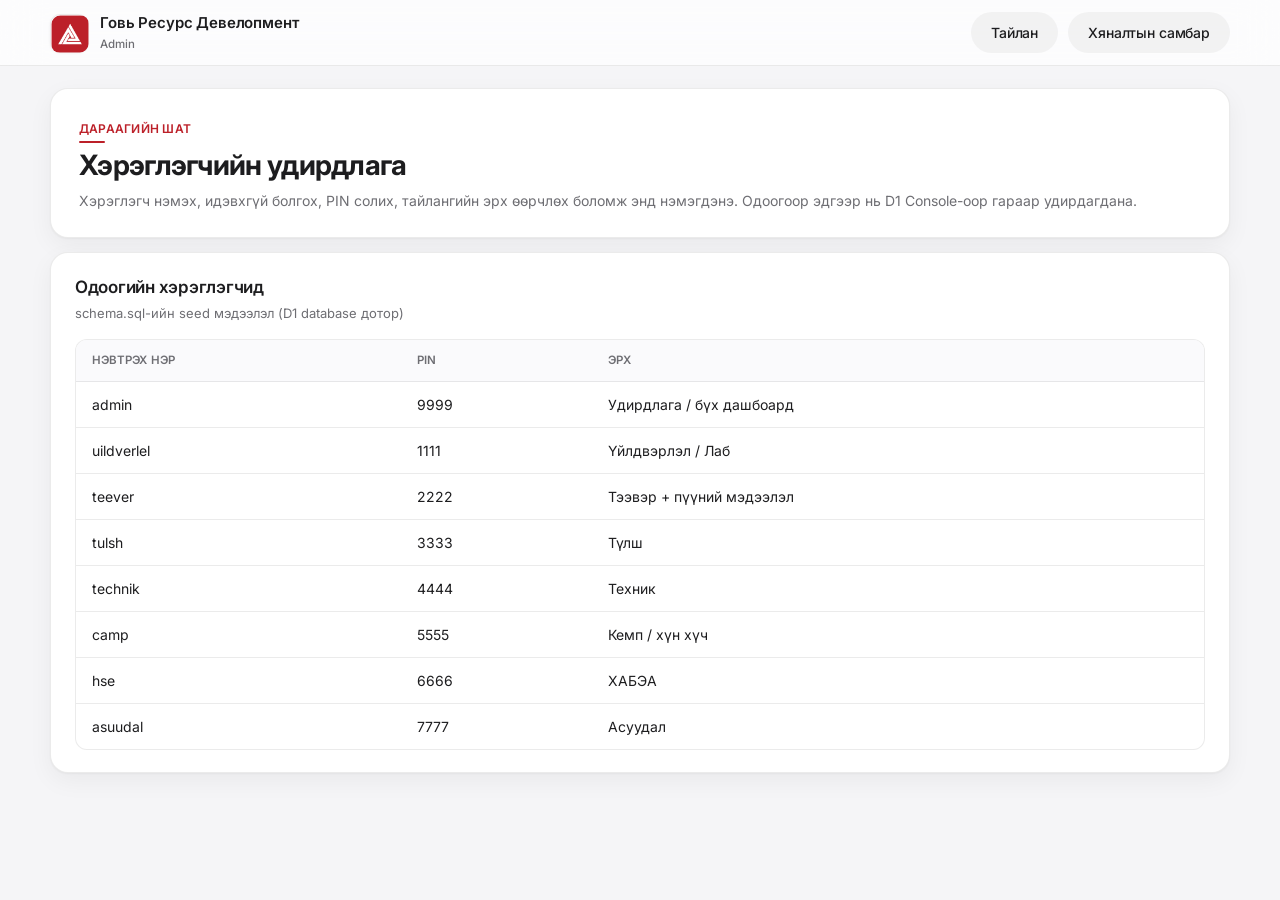
==== commit 862fbb2e: "Add files via upload" ====
--- a/admin.html
+++ b/admin.html
@@ -4,21 +4,14 @@
 <meta charset="utf-8">
 <meta name="viewport" content="width=device-width, initial-scale=1">
 <title>Admin — GRD</title>
-<link rel="icon" href="data:image/svg+xml,%3Csvg xmlns='http://www.w3.org/2000/svg' viewBox='0 0 48 48'%3E%3Crect width='48' height='48' rx='10' fill='%23F5F5F7'/%3E%3Cpath d='M9 27 24 11 39 27' stroke='%230071E3' stroke-width='3' fill='none' stroke-linecap='round' stroke-linejoin='round'/%3E%3Cpath d='M5 35 24 19 43 35' stroke='%230071E3' stroke-width='3' fill='none' stroke-linecap='round' stroke-linejoin='round' opacity='.55'/%3E%3C/svg%3E">
+<link rel="icon" type="image/png" href="favicon.png">
 <link rel="stylesheet" href="style.css">
 </head>
 <body data-page="admin">
   <header class="topbar">
     <div class="topbar-inner">
       <a class="nameplate" href="dashboard.html">
-        <span class="nameplate-mark" aria-hidden="true">
-          <svg viewBox="0 0 48 48" fill="none" xmlns="http://www.w3.org/2000/svg">
-            <path d="M9 27 24 11 39 27" stroke="#0071E3" stroke-width="2.6" stroke-linecap="round" stroke-linejoin="round"/>
-            <path d="M5 35 24 19 43 35" stroke="#0071E3" stroke-width="2.6" stroke-linecap="round" stroke-linejoin="round" opacity=".62"/>
-            <path d="M2 41 24 27 46 41" stroke="#0071E3" stroke-width="2.6" stroke-linecap="round" stroke-linejoin="round" opacity=".32"/>
-          </svg>
-        </span>
-        <span class="nameplate-text"><h1>Говь Ресурс Девелопмент</h1><p>Admin</p></span>
+        <span class="nameplate-mark" aria-hidden="true"><img src="logo.png" alt="" width="38" height="38" style="display:block;border-radius:9px"></span>        <span class="nameplate-text"><h1>Говь Ресурс Девелопмент</h1><p>Admin</p></span>
       </a>
       <div class="top-actions">
         <a class="btn btn-soft" href="report.html">Тайлан</a>
--- a/style.css
+++ b/style.css
@@ -1,7 +1,7 @@
 /* =========================================================================
    ГОВЬ РЕСУРС ДЕВЕЛОПМЕНТ ХХК — Dashboard дизайны систем
-   Концепц: Apple style — цайвар, цэвэрхэн, зөөлөн булантай цагаан картууд,
-   frosted glass дээд самбар, бага өнгө, их зай,系统 фонт.
+   Концепц: Apple style + компанийн брэнд улаан (#BC2029).
+   Цайвар цэвэрхэн гадаргуу, frosted glass, зөөлөн хөдөлгөөний эффектүүд.
    ========================================================================= */
 
 @import url('https://fonts.googleapis.com/css2?family=Inter:wght@400;500;600;700&display=swap');
@@ -17,12 +17,13 @@
   --ink-2:       #6E6E73;   /* хоёрдогч бичвэр */
   --ink-3:       #AEAEB2;   /* сул бичвэр */
   --hairline:    rgba(0,0,0,.08);
-  --blue:        #0071E3;   /* accent — Apple blue */
-  --blue-soft:   rgba(0,113,227,.08);
+  --brand:       #BC2029;   /* accent — компанийн логоны улаан */
+  --brand-deep:  #9E1B22;   /* hover / идэвхтэй төлөв */
+  --brand-soft:  rgba(188,32,41,.08);
   --green:       #34C759;   /* төлөв: ирсэн / хэвийн */
   --green-soft:  rgba(52,199,89,.10);
-  --red:         #FF3B30;   /* төлөв: анхаарах / зөрчил */
-  --red-soft:    rgba(255,59,48,.08);
+  --red:         #E8590C;   /* төлөв: анхаарах / зөрчил (улбар шар — брэнд улаанаас ялгаатай) */
+  --red-soft:    rgba(232,89,12,.09);
   --orange:      #FF9500;
 
   --radius-lg:   18px;
@@ -48,8 +49,8 @@
 a{color:inherit;text-decoration:none}
 button,input,select,textarea{font:inherit;color:inherit}
 button{cursor:pointer}
-::selection{background:var(--blue-soft)}
-:focus-visible{outline:2px solid var(--blue);outline-offset:2px;border-radius:4px}
+::selection{background:var(--brand-soft)}
+:focus-visible{outline:2px solid var(--brand);outline-offset:2px;border-radius:4px}
 .hidden{display:none!important}
 .muted{color:var(--ink-2)}
 .right{text-align:right}
@@ -95,8 +96,8 @@
   letter-spacing:-.01em;transition:background-color .15s,color .15s,transform .1s,box-shadow .15s;
 }
 .btn:active{transform:scale(.97)}
-.btn-primary{background:var(--blue);color:#fff}
-.btn-primary:hover{background:#0077ED}
+.btn-primary{background:var(--brand);color:#fff}
+.btn-primary:hover{background:var(--brand-deep)}
 .btn-primary:disabled{opacity:.4;cursor:not-allowed}
 .btn-soft{background:rgba(0,0,0,.045);color:var(--ink)}
 .btn-soft:hover{background:rgba(0,0,0,.08)}
@@ -133,18 +134,18 @@
 }
 .field input::placeholder{color:var(--ink-3)}
 .field input:focus,.field select:focus,.field textarea:focus{
-  background:var(--card);border-color:var(--blue);box-shadow:0 0 0 3.5px var(--blue-soft);
+  background:var(--card);border-color:var(--brand);box-shadow:0 0 0 3.5px var(--brand-soft);
 }
 .field textarea{min-height:90px;resize:vertical}
 .field.full{grid-column:1/-1}
 .pin-input{letter-spacing:.35em;font-size:17px}
 
 .check-row{display:flex;gap:9px;align-items:center;margin-bottom:18px}
-.check-row input{width:16px;height:16px;accent-color:var(--blue)}
+.check-row input{width:16px;height:16px;accent-color:var(--brand)}
 .check-row span{font-size:13.5px;color:var(--ink-2)}
 
 .alert{border-radius:var(--radius-sm);padding:11px 14px;font-size:13.5px;margin-bottom:14px;font-weight:500}
-.alert-error{background:var(--red-soft);color:#C0362C}
+.alert-error{background:var(--brand-soft);color:var(--brand)}
 .alert-ok{background:var(--green-soft);color:#1E7B3C}
 
 .footer-note{color:var(--ink-3);font-size:12px;text-align:center;font-weight:400;letter-spacing:0}
@@ -155,7 +156,7 @@
 .main{width:min(1180px,calc(100% - 32px));margin:22px auto 56px}
 .hero{padding:26px 28px;margin-bottom:14px}
 .hero-row{display:flex;align-items:flex-end;justify-content:space-between;gap:18px;flex-wrap:wrap}
-.hero .eyebrow{font-size:12px;font-weight:600;letter-spacing:.02em;text-transform:uppercase;color:var(--blue);margin:0 0 4px}
+.hero .eyebrow{font-size:12px;font-weight:600;letter-spacing:.02em;text-transform:uppercase;color:var(--brand);margin:0 0 4px}
 .hero h2{margin:0 0 4px;font-size:28px;font-weight:700;letter-spacing:-.025em;text-transform:none}
 .hero p{margin:0;color:var(--ink-2);font-size:14px}
 .date-tools{display:flex;gap:8px;align-items:center}
@@ -163,7 +164,7 @@
   border:1px solid var(--hairline);border-radius:var(--radius-sm);padding:9px 12px;
   background:var(--card-2);color:var(--ink);font-size:14px;font-variant-numeric:tabular-nums;
 }
-.date-tools input:focus{border-color:var(--blue);box-shadow:0 0 0 3.5px var(--blue-soft);outline:none}
+.date-tools input:focus{border-color:var(--brand);box-shadow:0 0 0 3.5px var(--brand-soft);outline:none}
 
 .panel{padding:22px 24px;margin-bottom:14px}
 .panel-head{display:flex;align-items:flex-start;justify-content:space-between;gap:16px;margin-bottom:16px;flex-wrap:wrap}
@@ -208,7 +209,7 @@
 .card .sub{font-size:12px;color:var(--ink-3);font-variant-numeric:tabular-nums}
 .card-missing{background:var(--card-2);box-shadow:none}
 .card-missing .value{color:var(--ink-3)}
-.card-warn{border-color:rgba(255,59,48,.25)}
+.card-warn{border-color:rgba(232,89,12,.3)}
 .card-warn .value{color:var(--red)}
 .card-warn .asset-tag{background:var(--red-soft);color:var(--red)}
 
@@ -243,15 +244,73 @@
   padding:15px 16px;text-align:left;transition:background-color .15s,border-color .15s,box-shadow .15s;
 }
 .permission-card:hover{background:var(--card)}
-.permission-card.active{background:var(--card);border-color:var(--blue);box-shadow:0 0 0 3px var(--blue-soft)}
+.permission-card.active{background:var(--card);border-color:var(--brand);box-shadow:0 0 0 3px var(--brand-soft)}
 .permission-card .ptag{display:inline-block;font-size:10px;font-weight:600;color:var(--ink-2);background:rgba(0,0,0,.045);border-radius:999px;padding:2px 8px;letter-spacing:.04em;margin-bottom:8px}
-.permission-card.active .ptag{color:var(--blue);background:var(--blue-soft)}
+.permission-card.active .ptag{color:var(--brand);background:var(--brand-soft)}
 .permission-card span.pname{display:block;color:var(--ink);font-weight:600;font-size:14px;letter-spacing:-.01em}
 .permission-card small{display:block;margin-top:3px;color:var(--ink-2);font-size:12px}
 
 .dynamic-form{display:grid;grid-template-columns:repeat(2,minmax(0,1fr));gap:14px}
 .dynamic-form .full{grid-column:1/-1}
 .form-actions{grid-column:1/-1;display:flex;gap:10px;justify-content:flex-end;padding-top:6px}
+
+
+/* =========================================================================
+   ХӨДӨЛГӨӨНИЙ ЭФФЕКТҮҮД
+   ========================================================================= */
+
+/* Хуудас нээгдэхэд самбарууд зөөлөн дээшилж илэрнэ (stagger) */
+@keyframes rise-in{
+  from{opacity:0;transform:translateY(14px)}
+  to{opacity:1;transform:translateY(0)}
+}
+.main > .bezel, .main > section, .report-shell > .bezel, .report-shell > section{
+  animation:rise-in .5s cubic-bezier(.22,.8,.3,1) backwards;
+}
+.main > *:nth-child(1),.report-shell > *:nth-child(1){animation-delay:.02s}
+.main > *:nth-child(2),.report-shell > *:nth-child(2){animation-delay:.08s}
+.main > *:nth-child(3),.report-shell > *:nth-child(3){animation-delay:.14s}
+.main > *:nth-child(4),.report-shell > *:nth-child(4){animation-delay:.20s}
+.main > *:nth-child(5),.report-shell > *:nth-child(5){animation-delay:.26s}
+
+/* Нэвтрэх хуудасны орох хөдөлгөөн */
+.brand-block{animation:rise-in .55s cubic-bezier(.22,.8,.3,1) backwards}
+.access-panel{animation:rise-in .55s .1s cubic-bezier(.22,.8,.3,1) backwards}
+.footer-note{animation:rise-in .55s .2s cubic-bezier(.22,.8,.3,1) backwards}
+
+/* KPI карт hover — зөөлөн өргөгдөнө */
+.card{transition:transform .25s cubic-bezier(.22,.8,.3,1),box-shadow .25s}
+.card:hover{transform:translateY(-3px);box-shadow:0 4px 8px rgba(0,0,0,.05),0 16px 36px rgba(0,0,0,.09)}
+.card-missing:hover{transform:none;box-shadow:none}
+
+/* Ирсэн тайлангийн ногоон гэрэл — амьд лугшилт */
+@keyframes lamp-pulse{
+  0%,100%{box-shadow:0 0 0 0 rgba(52,199,89,.45)}
+  55%{box-shadow:0 0 0 5px rgba(52,199,89,0)}
+}
+.status-dial.lit .lamp{animation:lamp-pulse 2.4s ease-out infinite}
+
+/* Status dial hover — бага зэрэг өргөгдөнө */
+.status-dial.lit{transition:transform .2s cubic-bezier(.22,.8,.3,1),border-color .15s,box-shadow .2s}
+.status-dial.lit:hover{transform:translateY(-2px)}
+
+/* Логон дээр hover хийхэд бага зэрэг томорно */
+.nameplate-mark img,.brand-logo img{transition:transform .3s cubic-bezier(.22,.8,.3,1)}
+.nameplate:hover .nameplate-mark img{transform:scale(1.08) rotate(-3deg)}
+
+/* Дэлгэрэнгүй самбар нээгдэх хөдөлгөөн */
+#moduleDetail > section{animation:rise-in .4s cubic-bezier(.22,.8,.3,1) backwards}
+
+/* Товчны фокус/hover аль хэдийн transition-тэй; идэвхтэй permission картын шилжилт */
+.permission-card{transition:background-color .15s,border-color .15s,box-shadow .2s,transform .2s}
+.permission-card:hover{transform:translateY(-1px)}
+
+/* Hero гарчгийн доорх брэнд өнгийн нарийн зурвас — гоёл биш, брэндийн тэмдэг */
+.hero .eyebrow{position:relative;display:inline-block;padding-bottom:2px}
+.hero .eyebrow:after{
+  content:"";position:absolute;left:0;bottom:-3px;height:2px;width:26px;
+  background:var(--brand);border-radius:2px;
+}
 
 /* =========================================================================
    МОТИОН
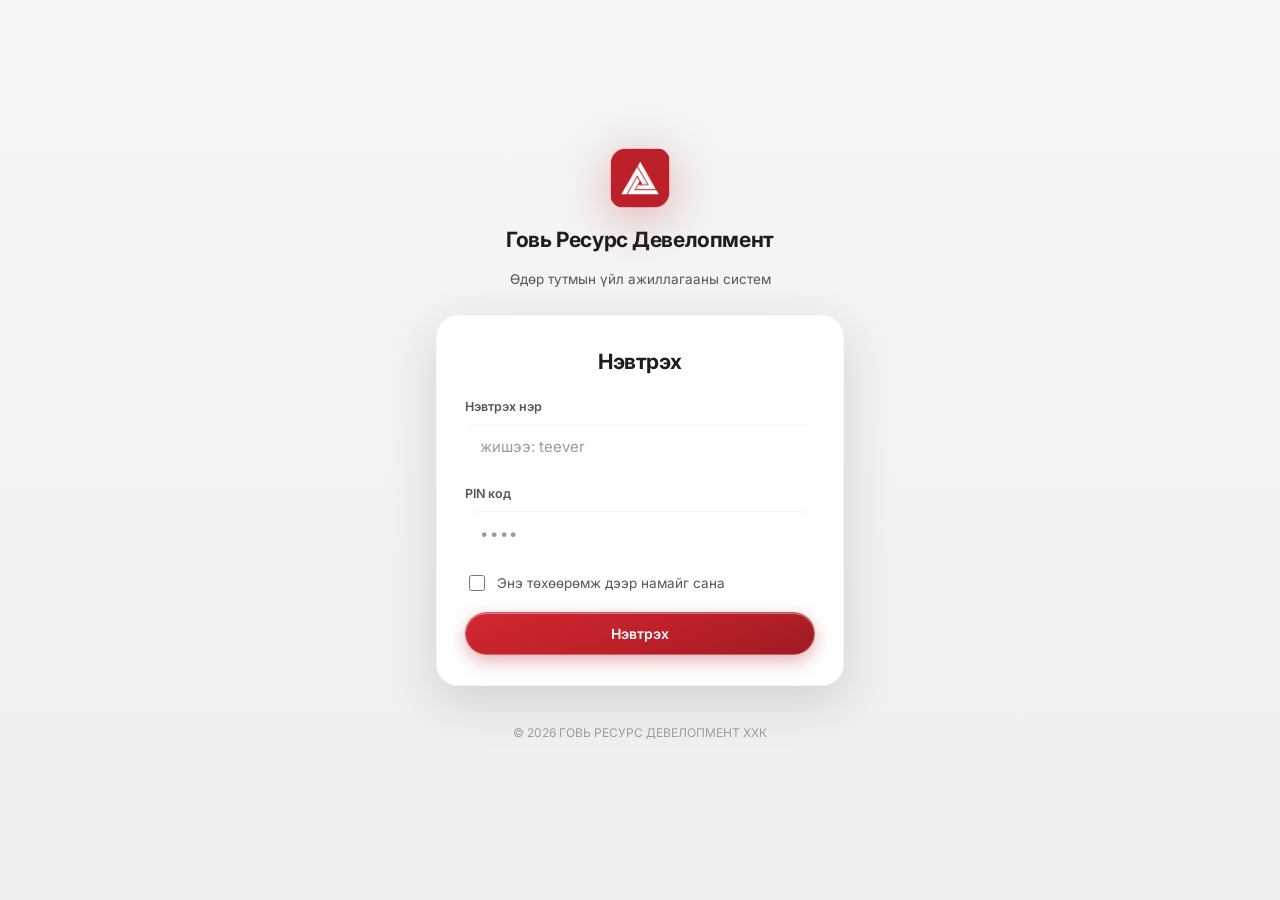
==== commit 7b94ff30: "Add files via upload" ====
--- a/admin.html
+++ b/admin.html
@@ -3,7 +3,7 @@
 <head>
 <meta charset="utf-8">
 <meta name="viewport" content="width=device-width, initial-scale=1">
-<title>Admin — GRD</title>
+<title>Хэрэглэгчийн удирдлага — GRD</title>
 <link rel="icon" type="image/png" href="favicon.png">
 <link rel="stylesheet" href="style.css">
 </head>
@@ -11,40 +11,33 @@
   <header class="topbar">
     <div class="topbar-inner">
       <a class="nameplate" href="dashboard.html">
-        <span class="nameplate-mark" aria-hidden="true"><img src="logo.png" alt="" width="38" height="38" style="display:block;border-radius:9px"></span>        <span class="nameplate-text"><h1>Говь Ресурс Девелопмент</h1><p>Admin</p></span>
+        <span class="nameplate-mark" aria-hidden="true"><img src="logo.png" alt="" width="38" height="38" style="display:block;border-radius:9px"></span>        <span class="nameplate-text"><h1>Говь Ресурс Девелопмент</h1><p>Хэрэглэгчийн удирдлага</p></span>
       </a>
       <div class="top-actions">
         <a class="btn btn-soft" href="report.html">Тайлан</a>
         <a class="btn btn-soft" href="dashboard.html">Хяналтын самбар</a>
+        <span id="userPill" class="user-pill"></span>
+        <button id="logoutBtn" class="btn btn-soft hidden">Гарах</button>
       </div>
     </div>
   </header>
 
   <main class="main">
     <section class="bezel hero"><span class="tick-a"></span><span class="tick-b"></span>
-      <p class="eyebrow">Дараагийн шат</p>
+      <p class="eyebrow">Админ</p>
       <h2>Хэрэглэгчийн удирдлага</h2>
-      <p>Хэрэглэгч нэмэх, идэвхгүй болгох, PIN солих, тайлангийн эрх өөрчлөх боломж энд нэмэгдэнэ. Одоогоор эдгээр нь D1 Console-оор гараар удирдагдана.</p>
+      <p>Ажилтнуудын нэвтрэх PIN кодыг эндээс солино. PIN солигдмогц тухайн ажилтан шинэ кодоороо нэвтэрнэ.</p>
     </section>
 
+    <div id="adminMessage"></div>
+
     <section class="bezel panel"><span class="tick-a"></span><span class="tick-b"></span>
-      <div class="panel-head"><div><h3>Одоогийн хэрэглэгчид</h3><p>schema.sql-ийн seed мэдээлэл (D1 database дотор)</p></div></div>
-      <div class="table-wrap">
-        <table class="table">
-          <thead><tr><th>Нэвтрэх нэр</th><th>PIN</th><th>Эрх</th></tr></thead>
-          <tbody>
-            <tr><td>admin</td><td>9999</td><td>Удирдлага / бүх дашбоард</td></tr>
-            <tr><td>uildverlel</td><td>1111</td><td>Үйлдвэрлэл / Лаб</td></tr>
-            <tr><td>teever</td><td>2222</td><td>Тээвэр + пүүний мэдээлэл</td></tr>
-            <tr><td>tulsh</td><td>3333</td><td>Түлш</td></tr>
-            <tr><td>technik</td><td>4444</td><td>Техник</td></tr>
-            <tr><td>camp</td><td>5555</td><td>Кемп / хүн хүч</td></tr>
-            <tr><td>hse</td><td>6666</td><td>ХАБЭА</td></tr>
-            <tr><td>asuudal</td><td>7777</td><td>Асуудал</td></tr>
-          </tbody>
-        </table>
+      <div class="panel-head">
+        <div><h3>Хэрэглэгчид</h3><p>«PIN солих» дээр дарж 4-8 оронтой шинэ код оруулна.</p></div>
       </div>
+      <div id="userList"></div>
     </section>
   </main>
+  <script src="app.js"></script>
 </body>
 </html>
--- a/style.css
+++ b/style.css
@@ -1,36 +1,52 @@
 /* =========================================================================
    ГОВЬ РЕСУРС ДЕВЕЛОПМЕНТ ХХК — Dashboard дизайны систем
-   Концепц: Apple style + компанийн брэнд улаан (#BC2029).
-   Цайвар цэвэрхэн гадаргуу, frosted glass, зөөлөн хөдөлгөөний эффектүүд.
-   ========================================================================= */
-
-@import url('https://fonts.googleapis.com/css2?family=Inter:wght@400;500;600;700&display=swap');
+   Концепц: Apple glassmorphism.
+   Ард нь брэнд улаан + дулаан өнгийн зөөлөн gradient урсаж, дээр нь
+   frosted glass (тунгалаг, бүдгэрүүлсэн) самбарууд давхарлана.
+   Модуль бүр өөрийн таних өнгөтэй. Брэнд улаан: #BC2029.
+   ========================================================================= */
+
+@import url('https://fonts.googleapis.com/css2?family=Inter:wght@400;500;600;700;800&display=swap');
 
 :root{
   color-scheme: light;
 
-  /* -- Өнгө: Apple-ийн системийн палитр -- */
-  --canvas:      #F5F5F7;   /* аппын дэвсгэр */
-  --card:        #FFFFFF;   /* карт / самбар */
-  --card-2:      #FAFAFC;   /* хоёрдогч гадаргуу, input дэвсгэр */
-  --ink:         #1D1D1F;   /* үндсэн бичвэр */
-  --ink-2:       #6E6E73;   /* хоёрдогч бичвэр */
-  --ink-3:       #AEAEB2;   /* сул бичвэр */
-  --hairline:    rgba(0,0,0,.08);
-  --brand:       #BC2029;   /* accent — компанийн логоны улаан */
-  --brand-deep:  #9E1B22;   /* hover / идэвхтэй төлөв */
-  --brand-soft:  rgba(188,32,41,.08);
-  --green:       #34C759;   /* төлөв: ирсэн / хэвийн */
-  --green-soft:  rgba(52,199,89,.10);
-  --red:         #E8590C;   /* төлөв: анхаарах / зөрчил (улбар шар — брэнд улаанаас ялгаатай) */
-  --red-soft:    rgba(232,89,12,.09);
-  --orange:      #FF9500;
-
-  --radius-lg:   18px;
-  --radius-md:   12px;
-  --radius-sm:   10px;
-  --shadow-card: 0 1px 2px rgba(0,0,0,.04), 0 8px 24px rgba(0,0,0,.05);
-  --shadow-pop:  0 12px 40px rgba(0,0,0,.12);
+  /* -- Суурь -- */
+  --canvas:      #EFEFF4;
+  --ink:         #1D1D1F;
+  --ink-2:       #55555C;
+  --ink-3:       #9A9AA2;
+
+  /* -- Брэнд -- */
+  --brand:       #BC2029;
+  --brand-deep:  #9E1B22;
+  --brand-soft:  rgba(188,32,41,.10);
+
+  /* -- Шил (glass) -- */
+  --glass:       rgba(255,255,255,.58);
+  --glass-2:     rgba(255,255,255,.45);
+  --glass-line:  rgba(255,255,255,.75);
+  --glass-inner: rgba(255,255,255,.62);
+  --hairline:    rgba(60,60,80,.10);
+  --shadow-glass:0 8px 32px rgba(40,40,70,.10), inset 0 1px 0 rgba(255,255,255,.8);
+  --shadow-float:0 16px 48px rgba(40,40,70,.16), inset 0 1px 0 rgba(255,255,255,.85);
+
+  /* -- Модулийн таних өнгө (Apple системийн палитр) -- */
+  --c-production:#0A84FF;
+  --c-transport: #FF9F0A;
+  --c-fuel:      #5E5CE6;
+  --c-equipment: #30B0C7;
+  --c-camp:      #34C759;
+  --c-hse:       #FF2D55;
+  --c-issue:     #8E8E93;
+
+  --green:       #34C759;
+  --warn:        #E8590C;
+  --warn-soft:   rgba(232,89,12,.10);
+
+  --radius-lg:   22px;
+  --radius-md:   14px;
+  --radius-sm:   11px;
 
   --font: -apple-system, BlinkMacSystemFont, 'SF Pro Display', 'SF Pro Text',
           'Inter', 'Segoe UI', Roboto, 'Helvetica Neue', sans-serif;
@@ -46,6 +62,16 @@
   -webkit-font-smoothing:antialiased;
   text-rendering:optimizeLegibility;
 }
+
+/* =========================================================================
+   ДЭВСГЭР — тайван цайвар саарал (V14 Workload уур амьсгал).
+   Өнгөт толбо, хөдөлгөөнгүй: анхаарлыг бүхэлд нь картуудын агуулгад өгнө.
+   ========================================================================= */
+body::before{
+  content:"";position:fixed;inset:0;z-index:-1;pointer-events:none;
+  background:linear-gradient(180deg,#F5F6F5 0%,#EEF0EF 100%);
+}
+
 a{color:inherit;text-decoration:none}
 button,input,select,textarea{font:inherit;color:inherit}
 button{cursor:pointer}
@@ -56,8 +82,15 @@
 .right{text-align:right}
 .num,.value{font-variant-numeric:tabular-nums}
 
-/* Хуучин темийн bezel булангийн тэмдгүүд — Apple style-д хэрэггүй, нуана */
-.bezel{background:var(--card);border:1px solid var(--hairline);border-radius:var(--radius-lg);box-shadow:var(--shadow-card)}
+/* =========================================================================
+   ҮНДСЭН ПАНЕЛ — цэвэр цагаан карт, зөөлөн диффуз сүүдэр (шилэн эффектгүй)
+   ========================================================================= */
+.bezel{
+  background:#fff;
+  border:1px solid rgba(30,40,55,.04);
+  border-radius:22px;
+  box-shadow:0 14px 38px rgba(35,45,60,.07);
+}
 .bezel:before,.bezel:after{content:none}
 .tick-a,.tick-b{display:none}
 
@@ -67,74 +100,87 @@
 .nameplate{display:flex;align-items:center;gap:12px}
 .nameplate-mark{
   width:38px;height:38px;border-radius:10px;display:grid;place-items:center;flex-shrink:0;
-  background:var(--card);border:1px solid var(--hairline);box-shadow:0 1px 3px rgba(0,0,0,.06);
-}
-.nameplate-mark svg{width:21px;height:21px}
-.nameplate-text h1{font-size:15px;font-weight:600;letter-spacing:-.01em;margin:0;color:var(--ink)}
-.nameplate-text p{margin:1px 0 0;font-size:11.5px;color:var(--ink-2);font-weight:500;letter-spacing:.01em;text-transform:none}
-
-/* =========================================================================
-   ТОРБАР — frosted glass
+  background:transparent;border:none;
+  filter:drop-shadow(0 3px 8px rgba(188,32,41,.30));
+}
+.nameplate-text h1{font-size:15px;font-weight:700;letter-spacing:-.015em;margin:0;color:var(--ink)}
+.nameplate-text p{margin:1px 0 0;font-size:11.5px;color:var(--ink-2);font-weight:500}
+
+/* =========================================================================
+   ТОРБАР — хамгийн хүчтэй шил
    ========================================================================= */
 .topbar{
   position:sticky;top:0;z-index:20;
-  background:rgba(255,255,255,.72);
-  backdrop-filter:saturate(180%) blur(20px);
-  -webkit-backdrop-filter:saturate(180%) blur(20px);
-  border-bottom:1px solid var(--hairline);
-}
-.topbar-inner{width:min(1180px,calc(100% - 32px));margin:0 auto;display:flex;align-items:center;justify-content:space-between;padding:12px 0}
-.top-actions{display:flex;gap:10px;align-items:center}
-.user-pill{padding:7px 14px;border-radius:999px;background:rgba(0,0,0,.045);color:var(--ink-2);font-size:12.5px;font-weight:500}
-
-/* =========================================================================
-   ТОВЧ — Apple-ийн pill товч
+  background:rgba(255,255,255,.42);
+  backdrop-filter:blur(30px) saturate(190%);
+  -webkit-backdrop-filter:blur(30px) saturate(190%);
+  border-bottom:1px solid rgba(255,255,255,.6);
+  box-shadow:0 1px 0 rgba(60,60,80,.06);
+}
+.topbar-inner{width:min(1180px,calc(100% - 32px));margin:0 auto;display:flex;align-items:center;justify-content:space-between;padding:11px 0}
+.top-actions{display:flex;gap:9px;align-items:center}
+.user-pill{
+  padding:7px 14px;border-radius:999px;font-size:12.5px;font-weight:600;color:var(--ink-2);
+  background:rgba(255,255,255,.5);border:1px solid rgba(255,255,255,.7);
+  box-shadow:inset 0 1px 0 rgba(255,255,255,.8);
+}
+
+/* =========================================================================
+   ТОВЧ — шилэн pill
    ========================================================================= */
 .btn{
-  border:none;border-radius:999px;padding:10px 20px;font-weight:500;font-size:14px;
+  border-radius:999px;padding:10px 20px;font-weight:600;font-size:14px;
   display:inline-flex;align-items:center;justify-content:center;gap:8px;min-height:40px;
-  letter-spacing:-.01em;transition:background-color .15s,color .15s,transform .1s,box-shadow .15s;
-}
-.btn:active{transform:scale(.97)}
-.btn-primary{background:var(--brand);color:#fff}
-.btn-primary:hover{background:var(--brand-deep)}
-.btn-primary:disabled{opacity:.4;cursor:not-allowed}
-.btn-soft{background:rgba(0,0,0,.045);color:var(--ink)}
-.btn-soft:hover{background:rgba(0,0,0,.08)}
+  letter-spacing:-.01em;border:1px solid transparent;
+  transition:background-color .18s,box-shadow .18s,transform .12s,border-color .18s;
+}
+.btn:active{transform:scale(.96)}
+.btn-primary{
+  background:linear-gradient(160deg,#D22833,var(--brand) 55%,var(--brand-deep));
+  color:#fff;border-color:rgba(255,255,255,.28);
+  box-shadow:0 6px 18px rgba(188,32,41,.35), inset 0 1px 0 rgba(255,255,255,.35);
+}
+.btn-primary:hover{box-shadow:0 8px 24px rgba(188,32,41,.45), inset 0 1px 0 rgba(255,255,255,.35)}
+.btn-primary:disabled{opacity:.45;cursor:not-allowed}
+.btn-soft{
+  background:rgba(255,255,255,.5);color:var(--ink);
+  border-color:rgba(255,255,255,.7);
+  box-shadow:inset 0 1px 0 rgba(255,255,255,.8), 0 2px 8px rgba(40,40,70,.06);
+}
+.btn-soft:hover{background:rgba(255,255,255,.75)}
 .btn-icon{padding:10px 15px;min-width:40px}
 
 /* =========================================================================
    НЭВТРЭХ ХУУДАС
    ========================================================================= */
-.login-body{
-  min-height:100vh;display:flex;align-items:center;justify-content:center;padding:24px;
-  background:linear-gradient(180deg,#FFFFFF 0%,var(--canvas) 40%);
-}
-.login-shell{width:min(400px,100%);display:flex;flex-direction:column;align-items:center;gap:26px}
+.login-body{min-height:100vh;display:flex;align-items:center;justify-content:center;padding:24px}
+.login-shell{width:min(408px,100%);display:flex;flex-direction:column;align-items:center;gap:26px}
 .brand-block{text-align:center;display:flex;flex-direction:column;align-items:center;gap:14px}
 .brand-logo{
-  width:60px;height:60px;border-radius:14px;display:grid;place-items:center;
-  background:var(--card);border:1px solid var(--hairline);box-shadow:var(--shadow-card);
-}
-.brand-logo svg{width:32px;height:32px}
-.brand-title{font-size:21px;font-weight:600;letter-spacing:-.02em;margin:0;text-transform:none}
-.brand-subtitle{margin:0;color:var(--ink-2);font-size:13.5px;font-weight:400;letter-spacing:0;text-transform:none}
-
-.access-panel{width:100%;padding:28px 26px}
+  width:64px;height:64px;border-radius:16px;display:grid;place-items:center;
+  background:transparent;border:none;
+  filter:drop-shadow(0 10px 24px rgba(188,32,41,.35));
+}
+.brand-title{font-size:21px;font-weight:700;letter-spacing:-.02em;margin:0}
+.brand-subtitle{margin:0;color:var(--ink-2);font-size:13.5px}
+
+.access-panel{width:100%;padding:30px 28px;box-shadow:var(--shadow-float)}
 .access-head{margin-bottom:20px;text-align:center}
 .access-head .eyebrow{display:none}
-.access-head h2{margin:0;font-size:20px;font-weight:600;letter-spacing:-.02em;text-transform:none}
+.access-head h2{margin:0;font-size:21px;font-weight:700;letter-spacing:-.02em}
 
 .field{margin-bottom:14px}
-.field label{display:block;font-size:12.5px;font-weight:500;color:var(--ink-2);margin:0 0 6px;letter-spacing:0;text-transform:none}
+.field label{display:block;font-size:12.5px;font-weight:600;color:var(--ink-2);margin:0 0 6px}
 .field input,.field select,.field textarea{
-  width:100%;background:var(--card-2);border:1px solid var(--hairline);border-radius:var(--radius-sm);
-  padding:12px 14px;color:var(--ink);outline:none;font-size:15px;
+  width:100%;border-radius:var(--radius-sm);padding:12px 14px;color:var(--ink);outline:none;font-size:15px;
+  background:rgba(255,255,255,.55);border:1px solid rgba(255,255,255,.8);
+  box-shadow:inset 0 1px 2px rgba(40,40,70,.05);
   transition:border-color .15s,box-shadow .15s,background-color .15s;
 }
 .field input::placeholder{color:var(--ink-3)}
 .field input:focus,.field select:focus,.field textarea:focus{
-  background:var(--card);border-color:var(--brand);box-shadow:0 0 0 3.5px var(--brand-soft);
+  background:rgba(255,255,255,.9);border-color:var(--brand);
+  box-shadow:0 0 0 3.5px var(--brand-soft), inset 0 1px 2px rgba(40,40,70,.04);
 }
 .field textarea{min-height:90px;resize:vertical}
 .field.full{grid-column:1/-1}
@@ -144,128 +190,193 @@
 .check-row input{width:16px;height:16px;accent-color:var(--brand)}
 .check-row span{font-size:13.5px;color:var(--ink-2)}
 
-.alert{border-radius:var(--radius-sm);padding:11px 14px;font-size:13.5px;margin-bottom:14px;font-weight:500}
-.alert-error{background:var(--brand-soft);color:var(--brand)}
-.alert-ok{background:var(--green-soft);color:#1E7B3C}
-
-.footer-note{color:var(--ink-3);font-size:12px;text-align:center;font-weight:400;letter-spacing:0}
+.alert{border-radius:var(--radius-sm);padding:11px 14px;font-size:13.5px;margin-bottom:14px;font-weight:600;
+  border:1px solid rgba(255,255,255,.6);backdrop-filter:blur(8px);-webkit-backdrop-filter:blur(8px)}
+.alert-error{background:rgba(188,32,41,.12);color:var(--brand)}
+.alert-ok{background:rgba(52,199,89,.14);color:#1E7B3C}
+
+.footer-note{color:var(--ink-3);font-size:12px;text-align:center}
 
 /* =========================================================================
    ГОЛ ЛАЙАУТ
    ========================================================================= */
-.main{width:min(1180px,calc(100% - 32px));margin:22px auto 56px}
-.hero{padding:26px 28px;margin-bottom:14px}
-.hero-row{display:flex;align-items:flex-end;justify-content:space-between;gap:18px;flex-wrap:wrap}
-.hero .eyebrow{font-size:12px;font-weight:600;letter-spacing:.02em;text-transform:uppercase;color:var(--brand);margin:0 0 4px}
-.hero h2{margin:0 0 4px;font-size:28px;font-weight:700;letter-spacing:-.025em;text-transform:none}
-.hero p{margin:0;color:var(--ink-2);font-size:14px}
+.main{width:min(1180px,calc(100% - 32px));margin:20px auto 56px}
+.report-shell{width:min(920px,calc(100% - 32px));margin:20px auto 56px}
+
+/* -- HERO: брэнд улаан шилэн самбар — дизайны гарын үсэг -- */
+.hero{
+  position:relative;overflow:hidden;
+  padding:26px 28px;margin-bottom:14px;
+  background:linear-gradient(140deg,rgba(210,40,51,.92),rgba(188,32,41,.90) 45%,rgba(140,22,29,.92));
+  backdrop-filter:blur(22px) saturate(160%);
+  -webkit-backdrop-filter:blur(22px) saturate(160%);
+  border:1px solid rgba(255,255,255,.35);
+  border-radius:var(--radius-lg);
+  box-shadow:0 16px 44px rgba(188,32,41,.35), inset 0 1px 0 rgba(255,255,255,.4);
+  color:#fff;
+}
+/* Шилэн дээгүүр гулгах гэрлийн туяа */
+.hero::after{
+  content:"";position:absolute;top:0;left:-70%;width:45%;height:100%;
+  background:linear-gradient(100deg,transparent,rgba(255,255,255,.16),transparent);
+  transform:skewX(-18deg);
+  animation:hero-sheen 7s ease-in-out infinite;
+  pointer-events:none;
+}
+@keyframes hero-sheen{
+  0%,55%,100%{left:-70%}
+  75%{left:130%}
+}
+.hero-row{display:flex;align-items:flex-end;justify-content:space-between;gap:18px;flex-wrap:wrap;position:relative;z-index:1}
+.hero .eyebrow{font-size:11.5px;font-weight:700;letter-spacing:.08em;text-transform:uppercase;color:rgba(255,255,255,.85);margin:0 0 5px}
+.hero .eyebrow:after{content:none}
+.hero h2{margin:0 0 4px;font-size:28px;font-weight:800;letter-spacing:-.025em;color:#fff}
+.hero p{margin:0;color:rgba(255,255,255,.82);font-size:14px}
+
 .date-tools{display:flex;gap:8px;align-items:center}
 .date-tools input,.date-tools select{
-  border:1px solid var(--hairline);border-radius:var(--radius-sm);padding:9px 12px;
-  background:var(--card-2);color:var(--ink);font-size:14px;font-variant-numeric:tabular-nums;
-}
-.date-tools input:focus{border-color:var(--brand);box-shadow:0 0 0 3.5px var(--brand-soft);outline:none}
+  border-radius:var(--radius-sm);padding:9px 12px;font-size:14px;font-variant-numeric:tabular-nums;
+  background:rgba(255,255,255,.55);border:1px solid rgba(255,255,255,.8);color:var(--ink);
+  box-shadow:inset 0 1px 2px rgba(40,40,70,.05);
+}
+/* Hero доторх огнооны сонгогч — улаан шилэн дээр цайвар шил */
+.hero .date-tools input{
+  background:rgba(255,255,255,.2);border-color:rgba(255,255,255,.45);color:#fff;color-scheme:dark;
+  box-shadow:inset 0 1px 0 rgba(255,255,255,.3);
+}
+.hero .btn-soft{
+  background:rgba(255,255,255,.2);border-color:rgba(255,255,255,.45);color:#fff;
+  box-shadow:inset 0 1px 0 rgba(255,255,255,.3);
+}
+.hero .btn-soft:hover{background:rgba(255,255,255,.32)}
 
 .panel{padding:22px 24px;margin-bottom:14px}
 .panel-head{display:flex;align-items:flex-start;justify-content:space-between;gap:16px;margin-bottom:16px;flex-wrap:wrap}
 .panel-head .label-row{display:flex;align-items:center;gap:10px}
-.panel-head h3{margin:0;font-size:17px;font-weight:600;letter-spacing:-.015em;text-transform:none}
+.panel-head h3{margin:0;font-size:17px;font-weight:700;letter-spacing:-.015em}
 .panel-head p{margin:3px 0 0;color:var(--ink-2);font-size:13px}
 
 .asset-tag{
-  font-size:10.5px;font-weight:600;letter-spacing:.04em;color:var(--ink-2);
-  background:rgba(0,0,0,.045);border-radius:999px;padding:3px 9px;
-  font-variant-numeric:tabular-nums;
-}
-
-/* =========================================================================
-   ТӨЛӨВИЙН ИНДИКАТОР — тайлан ирсэн / хүлээгдэж байгаа
+  font-size:10.5px;font-weight:700;letter-spacing:.05em;
+  border-radius:999px;padding:3px 9px;font-variant-numeric:tabular-nums;
+  background:rgba(255,255,255,.55);border:1px solid rgba(255,255,255,.75);color:var(--ink-2);
+}
+
+/* Модулийн icon chip — өнгөт дугуй шил */
+.mchip{
+  width:30px;height:30px;border-radius:9px;display:inline-grid;place-items:center;flex-shrink:0;
+  color:#fff;box-shadow:inset 0 1px 0 rgba(255,255,255,.45), 0 3px 8px rgba(40,40,70,.18);
+}
+.mchip svg{width:16px;height:16px}
+
+/* =========================================================================
+   ТАЙЛАНГИЙН ИРЦ — шилэн индикатор + progress ring
    ========================================================================= */
 .status-row{display:flex;flex-wrap:wrap;gap:10px}
 .status-dial{
-  display:flex;align-items:center;gap:10px;padding:11px 15px;border-radius:var(--radius-md);
-  border:1px solid var(--hairline);background:var(--card-2);text-align:left;min-width:190px;
-  transition:background-color .15s,border-color .15s,box-shadow .15s;
-}
-.status-dial .lamp{width:8px;height:8px;border-radius:50%;flex-shrink:0;background:var(--ink-3)}
-.status-dial.lit{background:var(--card);border-color:rgba(52,199,89,.35);cursor:pointer}
-.status-dial.lit .lamp{background:var(--green)}
-.status-dial.lit:hover{border-color:var(--green);box-shadow:0 2px 8px rgba(52,199,89,.15)}
+  display:flex;align-items:center;gap:10px;padding:10px 14px;border-radius:var(--radius-md);
+  background:var(--glass-2);border:1px solid rgba(255,255,255,.7);text-align:left;min-width:196px;
+  box-shadow:inset 0 1px 0 rgba(255,255,255,.7);
+  transition:transform .2s cubic-bezier(.22,.8,.3,1),box-shadow .2s,background-color .18s;
+}
+.status-dial .lamp{display:none}
+.status-dial .mchip{opacity:.45;filter:grayscale(.6)}
+.status-dial.lit{background:rgba(255,255,255,.72);cursor:pointer}
+.status-dial.lit .mchip{opacity:1;filter:none}
+.status-dial.lit:hover{transform:translateY(-2px);box-shadow:inset 0 1px 0 rgba(255,255,255,.8), 0 8px 20px rgba(40,40,70,.14)}
 .status-dial .dial-text{display:flex;flex-direction:column;gap:1px}
-.status-dial .dial-name{font-size:13px;font-weight:600;letter-spacing:-.01em}
+.status-dial .dial-name{font-size:13px;font-weight:700;letter-spacing:-.01em}
 .status-dial .dial-meta{font-size:11.5px;color:var(--ink-2);font-variant-numeric:tabular-nums}
-.status-dial.pending .dial-name{color:var(--ink-2);font-weight:500}
-
-/* =========================================================================
-   KPI КАРТ
+.status-dial.pending .dial-name{color:var(--ink-2);font-weight:600}
+
+/* Ирцийн дугуй заалт */
+.ring-wrap{display:flex;align-items:center;gap:10px}
+.ring{transform:rotate(-90deg)}
+.ring .ring-bg{stroke:rgba(60,60,80,.12);fill:none}
+.ring .ring-fg{stroke:var(--brand);fill:none;stroke-linecap:round;transition:stroke-dashoffset .9s cubic-bezier(.22,.8,.3,1)}
+.ring-label{position:absolute;inset:0;display:grid;place-items:center;font-size:13px;font-weight:800;font-variant-numeric:tabular-nums}
+.ring-box{position:relative;width:52px;height:52px}
+.ring-cap{font-size:11.5px;color:var(--ink-2);font-weight:600}
+
+/* =========================================================================
+   KPI КАРТ — шилэн widget
    ========================================================================= */
 .cards{display:grid;grid-template-columns:repeat(4,minmax(0,1fr));gap:12px}
 .cards-3{grid-template-columns:repeat(3,minmax(0,1fr))}
-.card{padding:18px 18px 16px}
-.card .card-tag-row{display:flex;justify-content:space-between;align-items:flex-start;gap:8px;margin-bottom:14px}
-.card .label{font-size:12.5px;color:var(--ink-2);font-weight:500;letter-spacing:-.005em}
-.card .value{font-size:32px;font-weight:700;margin:0 0 5px;color:var(--ink);line-height:1.05;letter-spacing:-.03em}
-.card .value .unit{font-size:14px;font-weight:500;color:var(--ink-2);margin-left:3px;letter-spacing:0}
+.card{
+  padding:18px 18px 16px;border-radius:18px;
+  background:#fff;border:1px solid rgba(30,40,55,.04);
+  box-shadow:0 8px 22px rgba(35,45,60,.06);
+  transition:transform .25s cubic-bezier(.22,.8,.3,1),box-shadow .25s;
+}
+.card:hover{transform:translateY(-3px);box-shadow:0 14px 30px rgba(35,45,60,.1)}
+.card .card-tag-row{display:flex;justify-content:space-between;align-items:center;gap:8px;margin-bottom:13px}
+.card .label{font-size:12px;color:#8A9096;font-weight:600;letter-spacing:-.005em;display:flex;align-items:center;gap:8px}
+.card .value{font-size:34px;font-weight:800;margin:0 0 5px;line-height:1.05;letter-spacing:-.03em}
+.card .value .unit{font-size:14px;font-weight:600;color:var(--ink-2);margin-left:3px;letter-spacing:0}
 .card .sub{font-size:12px;color:var(--ink-3);font-variant-numeric:tabular-nums}
-.card-missing{background:var(--card-2);box-shadow:none}
+.card-missing{background:#FAFBFA;box-shadow:none;border:1px dashed rgba(30,40,55,.1)}
+.card-missing:hover{transform:none;box-shadow:none}
 .card-missing .value{color:var(--ink-3)}
-.card-warn{border-color:rgba(232,89,12,.3)}
-.card-warn .value{color:var(--red)}
-.card-warn .asset-tag{background:var(--red-soft);color:var(--red)}
+.card-missing .mchip{opacity:.4;filter:grayscale(.6)}
+.card-warn{background:rgba(255,235,225,.6);border-color:rgba(255,255,255,.75)}
+.card-warn .value{color:var(--warn)}
 
 /* =========================================================================
    ХҮСНЭГТ
    ========================================================================= */
-.table-wrap{border:1px solid var(--hairline);border-radius:var(--radius-md);overflow:auto;background:var(--card)}
+.table-wrap{border:1px solid rgba(255,255,255,.75);border-radius:var(--radius-md);overflow:auto;background:rgba(255,255,255,.5)}
 .table{width:100%;border-collapse:collapse;font-size:14px}
 .table th,.table td{padding:12px 16px;border-bottom:1px solid var(--hairline);text-align:left;white-space:nowrap}
-.table th{background:var(--card-2);font-size:11.5px;color:var(--ink-2);font-weight:600;letter-spacing:.02em;text-transform:uppercase}
+.table th{background:rgba(255,255,255,.5);font-size:11.5px;color:var(--ink-2);font-weight:700;letter-spacing:.02em;text-transform:uppercase}
 .table tr:last-child td{border-bottom:0}
-.table td.right{font-variant-numeric:tabular-nums;font-weight:600}
+.table td.right{font-variant-numeric:tabular-nums;font-weight:700}
 
 .module-empty{
-  border:1px dashed var(--hairline);border-radius:var(--radius-md);padding:26px;
-  color:var(--ink-2);font-size:13.5px;text-align:center;background:var(--card-2);
+  border:1px dashed rgba(120,120,140,.35);border-radius:var(--radius-md);padding:26px;
+  color:var(--ink-2);font-size:13.5px;text-align:center;background:rgba(255,255,255,.3);
 }
 
 /* =========================================================================
    АЖИЛТНЫ ТАЙЛАНГИЙН ХУУДАС
    ========================================================================= */
-.report-shell{width:min(920px,calc(100% - 32px));margin:22px auto 56px}
-.access-confirm{display:flex;align-items:center;gap:11px;padding:14px 18px;margin-bottom:14px}
-.access-confirm .lamp{width:8px;height:8px;border-radius:50%;background:var(--green);flex-shrink:0}
+.access-confirm{display:flex;align-items:center;gap:11px;padding:13px 18px;margin-bottom:14px}
+.access-confirm .lamp{width:8px;height:8px;border-radius:50%;background:var(--green);flex-shrink:0;box-shadow:0 0 8px rgba(52,199,89,.6)}
 .access-confirm .txt{font-size:13.5px}
-.access-confirm .txt b{color:var(--ink);font-weight:600}
+.access-confirm .txt b{font-weight:700}
 .access-confirm .txt span{color:var(--ink-2)}
 
 .permission-grid{display:grid;grid-template-columns:repeat(3,minmax(0,1fr));gap:10px}
 .permission-card{
-  border:1px solid var(--hairline);background:var(--card-2);border-radius:var(--radius-md);
-  padding:15px 16px;text-align:left;transition:background-color .15s,border-color .15s,box-shadow .15s;
-}
-.permission-card:hover{background:var(--card)}
-.permission-card.active{background:var(--card);border-color:var(--brand);box-shadow:0 0 0 3px var(--brand-soft)}
-.permission-card .ptag{display:inline-block;font-size:10px;font-weight:600;color:var(--ink-2);background:rgba(0,0,0,.045);border-radius:999px;padding:2px 8px;letter-spacing:.04em;margin-bottom:8px}
-.permission-card.active .ptag{color:var(--brand);background:var(--brand-soft)}
-.permission-card span.pname{display:block;color:var(--ink);font-weight:600;font-size:14px;letter-spacing:-.01em}
+  border-radius:var(--radius-md);padding:14px 15px;text-align:left;
+  background:var(--glass-2);border:1px solid rgba(255,255,255,.7);
+  box-shadow:inset 0 1px 0 rgba(255,255,255,.7);
+  transition:transform .2s,box-shadow .2s,background-color .18s,border-color .18s;
+}
+.permission-card:hover{background:rgba(255,255,255,.65);transform:translateY(-1px)}
+.permission-card.active{
+  background:rgba(255,255,255,.8);border-color:var(--brand);
+  box-shadow:0 0 0 3px var(--brand-soft), inset 0 1px 0 rgba(255,255,255,.85);
+}
+.permission-card .ptag{display:inline-block;font-size:10px;font-weight:700;color:var(--ink-2);background:rgba(255,255,255,.6);border:1px solid rgba(255,255,255,.75);border-radius:999px;padding:2px 8px;letter-spacing:.05em;margin-bottom:8px}
+.permission-card.active .ptag{color:var(--brand);background:var(--brand-soft);border-color:transparent}
+.permission-card span.pname{display:block;font-weight:700;font-size:14px;letter-spacing:-.01em}
 .permission-card small{display:block;margin-top:3px;color:var(--ink-2);font-size:12px}
 
 .dynamic-form{display:grid;grid-template-columns:repeat(2,minmax(0,1fr));gap:14px}
 .dynamic-form .full{grid-column:1/-1}
 .form-actions{grid-column:1/-1;display:flex;gap:10px;justify-content:flex-end;padding-top:6px}
 
-
 /* =========================================================================
    ХӨДӨЛГӨӨНИЙ ЭФФЕКТҮҮД
    ========================================================================= */
-
-/* Хуудас нээгдэхэд самбарууд зөөлөн дээшилж илэрнэ (stagger) */
 @keyframes rise-in{
-  from{opacity:0;transform:translateY(14px)}
+  from{opacity:0;transform:translateY(16px)}
   to{opacity:1;transform:translateY(0)}
 }
-.main > .bezel, .main > section, .report-shell > .bezel, .report-shell > section{
-  animation:rise-in .5s cubic-bezier(.22,.8,.3,1) backwards;
+.main > .bezel, .main > section, .main > .hero,
+.report-shell > .bezel, .report-shell > section, .report-shell > .hero{
+  animation:rise-in .55s cubic-bezier(.22,.8,.3,1) backwards;
 }
 .main > *:nth-child(1),.report-shell > *:nth-child(1){animation-delay:.02s}
 .main > *:nth-child(2),.report-shell > *:nth-child(2){animation-delay:.08s}
@@ -273,50 +384,17 @@
 .main > *:nth-child(4),.report-shell > *:nth-child(4){animation-delay:.20s}
 .main > *:nth-child(5),.report-shell > *:nth-child(5){animation-delay:.26s}
 
-/* Нэвтрэх хуудасны орох хөдөлгөөн */
-.brand-block{animation:rise-in .55s cubic-bezier(.22,.8,.3,1) backwards}
-.access-panel{animation:rise-in .55s .1s cubic-bezier(.22,.8,.3,1) backwards}
-.footer-note{animation:rise-in .55s .2s cubic-bezier(.22,.8,.3,1) backwards}
-
-/* KPI карт hover — зөөлөн өргөгдөнө */
-.card{transition:transform .25s cubic-bezier(.22,.8,.3,1),box-shadow .25s}
-.card:hover{transform:translateY(-3px);box-shadow:0 4px 8px rgba(0,0,0,.05),0 16px 36px rgba(0,0,0,.09)}
-.card-missing:hover{transform:none;box-shadow:none}
-
-/* Ирсэн тайлангийн ногоон гэрэл — амьд лугшилт */
-@keyframes lamp-pulse{
-  0%,100%{box-shadow:0 0 0 0 rgba(52,199,89,.45)}
-  55%{box-shadow:0 0 0 5px rgba(52,199,89,0)}
-}
-.status-dial.lit .lamp{animation:lamp-pulse 2.4s ease-out infinite}
-
-/* Status dial hover — бага зэрэг өргөгдөнө */
-.status-dial.lit{transition:transform .2s cubic-bezier(.22,.8,.3,1),border-color .15s,box-shadow .2s}
-.status-dial.lit:hover{transform:translateY(-2px)}
-
-/* Логон дээр hover хийхэд бага зэрэг томорно */
+.brand-block{animation:rise-in .6s cubic-bezier(.22,.8,.3,1) backwards}
+.access-panel{animation:rise-in .6s .1s cubic-bezier(.22,.8,.3,1) backwards}
+.footer-note{animation:rise-in .6s .2s cubic-bezier(.22,.8,.3,1) backwards}
+
 .nameplate-mark img,.brand-logo img{transition:transform .3s cubic-bezier(.22,.8,.3,1)}
 .nameplate:hover .nameplate-mark img{transform:scale(1.08) rotate(-3deg)}
 
-/* Дэлгэрэнгүй самбар нээгдэх хөдөлгөөн */
 #moduleDetail > section{animation:rise-in .4s cubic-bezier(.22,.8,.3,1) backwards}
 
-/* Товчны фокус/hover аль хэдийн transition-тэй; идэвхтэй permission картын шилжилт */
-.permission-card{transition:background-color .15s,border-color .15s,box-shadow .2s,transform .2s}
-.permission-card:hover{transform:translateY(-1px)}
-
-/* Hero гарчгийн доорх брэнд өнгийн нарийн зурвас — гоёл биш, брэндийн тэмдэг */
-.hero .eyebrow{position:relative;display:inline-block;padding-bottom:2px}
-.hero .eyebrow:after{
-  content:"";position:absolute;left:0;bottom:-3px;height:2px;width:26px;
-  background:var(--brand);border-radius:2px;
-}
-
-/* =========================================================================
-   МОТИОН
-   ========================================================================= */
 @media(prefers-reduced-motion:reduce){
-  *{transition:none!important;animation:none!important;scroll-behavior:auto!important}
+  *,*::before,*::after{transition:none!important;animation:none!important;scroll-behavior:auto!important}
 }
 
 /* =========================================================================
@@ -336,3 +414,336 @@
   .user-pill{display:none}
   .status-dial{min-width:0;flex:1 1 45%}
 }
+
+/* =========================================================================
+   ТҮЛШ / ТЭЭВРИЙН ТООЦООЛЛЫН ХЭСЭГ
+   ========================================================================= */
+.fuel-calc{
+  display:flex;flex-wrap:wrap;gap:10px 22px;align-items:center;
+  padding:13px 16px;border-radius:var(--radius-md);
+  background:rgba(255,255,255,.5);border:1px solid rgba(255,255,255,.75);
+  box-shadow:inset 0 1px 0 rgba(255,255,255,.7);
+  font-size:13.5px;color:var(--ink-2);
+}
+.fuel-calc b{color:var(--ink);font-variant-numeric:tabular-nums;font-weight:700}
+.fuel-calc.detail-chips{margin-bottom:14px}
+.fuel-calc.fuel-neg{background:var(--warn-soft);border-color:rgba(232,89,12,.35)}
+.fuel-calc.fuel-neg b{color:var(--warn)}
+.fuel-warn-txt{flex-basis:100%;color:var(--warn);font-weight:700;font-size:12.5px}
+.fuel-table input,.fuel-table select{
+  width:100%;border-radius:8px;padding:8px 10px;font-size:13.5px;
+  background:rgba(255,255,255,.6);border:1px solid rgba(255,255,255,.85);color:var(--ink);
+}
+.fuel-table input:focus,.fuel-table select:focus{outline:none;border-color:var(--brand);box-shadow:0 0 0 3px var(--brand-soft)}
+.fuel-table td{white-space:normal}
+.own-badge{
+  display:inline-block;margin-left:6px;padding:2px 8px;border-radius:999px;
+  font-size:10px;font-weight:700;color:#fff;letter-spacing:.02em;vertical-align:middle;
+  box-shadow:inset 0 1px 0 rgba(255,255,255,.35);
+}
+.vehicle-add{display:flex;gap:10px;margin-top:12px;flex-wrap:wrap}
+.vehicle-add input,.vehicle-add select{
+  border-radius:var(--radius-sm);padding:10px 12px;font-size:14px;
+  background:rgba(255,255,255,.6);border:1px solid rgba(255,255,255,.85);color:var(--ink);
+}
+.vehicle-add input{flex:2 1 220px}
+.vehicle-add select{flex:1 1 130px}
+.vehicle-add input:focus,.vehicle-add select:focus{outline:none;border-color:var(--brand);box-shadow:0 0 0 3px var(--brand-soft)}
+
+/* =========================================================================
+   МАШИН СОНГОХ 3 БАГАНА (Өөрийн / Бүт.түрээс / Шлам түрээс)
+   ========================================================================= */
+.block-label{display:block;font-size:12.5px;font-weight:600;color:var(--ink-2);margin:0 0 10px}
+.own-cols{display:grid;grid-template-columns:repeat(3,minmax(0,1fr));gap:14px}
+.own-col{
+  background:rgba(255,255,255,.45);border:1px solid rgba(255,255,255,.7);
+  border-radius:var(--radius-md);padding:12px;box-shadow:inset 0 1px 0 rgba(255,255,255,.7);
+}
+.own-col-head{display:flex;align-items:center;gap:7px;font-weight:700;font-size:13px;margin-bottom:10px;letter-spacing:-.01em}
+.own-col-head small{color:var(--ink-3);font-weight:600}
+.own-dot{width:9px;height:9px;border-radius:50%;flex-shrink:0;box-shadow:inset 0 1px 0 rgba(255,255,255,.4)}
+.mrow{display:grid;grid-template-columns:1fr 58px 58px;gap:6px;align-items:center;padding:4px 0}
+.mrow.fuel{grid-template-columns:1fr 52px 46px 52px}
+.mrow.head{padding:0 0 4px;font-size:10.5px;color:var(--ink-3);font-weight:600;text-transform:uppercase;letter-spacing:.02em}
+.mrow.head span:not(.mrow-name){text-align:center}
+.mrow-name{font-size:12.5px;font-weight:500;white-space:nowrap;overflow:hidden;text-overflow:ellipsis}
+.mrow input{
+  width:100%;border-radius:7px;padding:6px 7px;font-size:12.5px;text-align:center;
+  background:rgba(255,255,255,.65);border:1px solid rgba(255,255,255,.85);color:var(--ink);
+}
+.mrow input:focus{outline:none;border-color:var(--brand);box-shadow:0 0 0 2.5px var(--brand-soft)}
+@media(max-width:820px){
+  .own-cols{grid-template-columns:1fr}
+}
+
+/* =========================================================================
+   СAРЫН ТӨЛӨВЛӨГӨӨ — ГҮЙЦЭТГЭЛ
+   ========================================================================= */
+/* Төлөвлөгөө — гүйцэтгэл: Activity ring загварын 2×2 шилэн карт.
+   Цагираг = сарын биелэлт, цагираг дээрх богино зураас = өнөөдрийн явцын түвшин. */
+.plan-grid{display:grid;grid-template-columns:repeat(2,minmax(0,1fr));gap:14px}
+.plan-card{
+  display:flex;align-items:center;gap:18px;
+  background:rgba(255,255,255,.5);border:1px solid rgba(255,255,255,.75);
+  border-radius:var(--radius-md);padding:16px 18px;
+  box-shadow:inset 0 1px 0 rgba(255,255,255,.8), 0 6px 18px rgba(40,40,70,.06);
+  transition:transform .25s ease, box-shadow .25s ease;
+}
+.plan-card:hover{transform:translateY(-2px);box-shadow:inset 0 1px 0 rgba(255,255,255,.85), 0 10px 26px rgba(40,40,70,.1)}
+.plan-ring{position:relative;width:96px;height:96px;flex-shrink:0}
+.plan-ring svg{width:100%;height:100%;display:block}
+.plan-ring-track{stroke:rgba(60,60,80,.1)}
+.plan-ring-fill{filter:drop-shadow(0 2px 4px rgba(40,40,70,.18))}
+.plan-ring-pace{stroke:var(--ink);stroke-width:2.5;stroke-linecap:round;opacity:.45}
+.plan-ring-center{position:absolute;inset:0;display:grid;place-items:center;pointer-events:none}
+.plan-ring-center b{font-size:16px;font-weight:800;font-variant-numeric:tabular-nums;letter-spacing:-.02em}
+.plan-info{min-width:0;flex:1}
+.plan-name{font-size:13px;font-weight:700;letter-spacing:-.01em;display:flex;align-items:center;gap:8px;flex-wrap:wrap;margin-bottom:6px}
+.plan-veh{
+  font-size:10.5px;font-weight:700;color:var(--ink-2);
+  background:rgba(60,60,80,.08);border:1px solid rgba(255,255,255,.6);
+  border-radius:999px;padding:2px 8px;font-variant-numeric:tabular-nums;white-space:nowrap;
+}
+.plan-card-nums{font-variant-numeric:tabular-nums;margin-bottom:6px}
+.plan-card-nums b{font-size:25px;font-weight:800;letter-spacing:-.02em;line-height:1}
+.plan-target{font-size:12.5px;color:var(--ink-2);font-weight:600;margin-left:6px}
+.plan-foot{font-size:11.5px;color:var(--ink-3);font-weight:600;font-variant-numeric:tabular-nums}
+b.plan-good{color:var(--green)} b.plan-mid{color:var(--c-transport)} b.plan-low{color:var(--warn)}
+.plan-edit-sub label{padding-left:14px;font-size:12.5px;color:var(--ink-3)}
+@media(max-width:760px){
+  .plan-grid{grid-template-columns:1fr}
+  .plan-ring{width:84px;height:84px}
+}
+.plan-edit-row{display:flex;align-items:center;justify-content:space-between;gap:14px;margin-bottom:10px}
+.plan-edit-row label{font-size:13.5px;font-weight:500;color:var(--ink-2)}
+.plan-edit-row input{
+  width:180px;border-radius:var(--radius-sm);padding:9px 12px;font-size:14px;
+  background:rgba(255,255,255,.6);border:1px solid rgba(255,255,255,.85);color:var(--ink);
+}
+.plan-edit-row input:focus{outline:none;border-color:var(--brand);box-shadow:0 0 0 3px var(--brand-soft)}
+
+/* =========================================================================
+   ВИЗУАЛ ГРАФИКУУД — donut, хэвтээ bar
+   ========================================================================= */
+.viz-block{
+  background:rgba(255,255,255,.45);border:1px solid rgba(255,255,255,.7);
+  border-radius:var(--radius-md);padding:16px;margin-bottom:14px;
+  box-shadow:inset 0 1px 0 rgba(255,255,255,.7);
+}
+.viz-title{font-size:13px;font-weight:700;margin-bottom:12px;letter-spacing:-.01em}
+
+/* Donut */
+.donut-wrap{display:flex;align-items:center;gap:22px;flex-wrap:wrap}
+.donut-fig{position:relative;width:130px;height:130px;flex-shrink:0}
+.donut-svg{width:100%;height:100%}
+.donut-center{position:absolute;inset:0;display:flex;flex-direction:column;align-items:center;justify-content:center;text-align:center}
+.donut-center b{font-size:19px;font-weight:800;letter-spacing:-.02em;font-variant-numeric:tabular-nums}
+.donut-center small{font-size:10.5px;color:var(--ink-2);font-weight:600}
+.donut-legend{display:flex;flex-direction:column;gap:8px;min-width:200px;flex:1}
+.donut-leg{display:flex;align-items:center;gap:8px;font-size:13px}
+.donut-dot{width:10px;height:10px;border-radius:3px;flex-shrink:0}
+.donut-leg-label{flex:1;color:var(--ink-2);font-weight:500}
+.donut-leg-val{font-weight:700;font-variant-numeric:tabular-nums}
+.donut-leg-val small{color:var(--ink-3);font-weight:600}
+
+/* Хэвтээ bar жагсаалт */
+.bar-list{display:flex;flex-direction:column;gap:11px}
+.bar-row-head{display:flex;justify-content:space-between;align-items:baseline;gap:10px;margin-bottom:4px}
+.bar-label{font-size:12.5px;font-weight:600;white-space:nowrap;overflow:hidden;text-overflow:ellipsis}
+.bar-val{font-size:12.5px;color:var(--ink-2);font-variant-numeric:tabular-nums;white-space:nowrap}
+.bar-val b{color:var(--ink);font-size:13.5px}
+.bar-val small{color:var(--ink-3)}
+.bar-track{height:8px;border-radius:999px;background:rgba(60,60,80,.09);overflow:hidden}
+.bar-fill{height:100%;border-radius:999px;box-shadow:inset 0 1px 0 rgba(255,255,255,.35);transition:width .8s cubic-bezier(.22,.8,.3,1)}
+
+/* =========================================================================
+   SUMMARY КАРТЫН ШИНЭ ЗАГВАР — онцлох карт, trend chip, мини bar
+   ========================================================================= */
+
+/* Онцлох карт — Overall Revenue загвар: брэнд улаан gradient, цагаан текст */
+.card-featured{
+  background:linear-gradient(150deg,#D22833 0%,var(--brand) 50%,#8C161D 100%);
+  border-color:rgba(255,255,255,.32);
+  box-shadow:0 14px 36px rgba(188,32,41,.35), inset 0 1px 0 rgba(255,255,255,.4);
+  color:#fff;
+}
+.card-featured .label{color:rgba(255,255,255,.85)}
+.card-featured .value{color:#fff}
+.card-featured .value .unit{color:rgba(255,255,255,.75)}
+.card-featured .sub{color:rgba(255,255,255,.65)}
+.card-featured .mchip{box-shadow:inset 0 1px 0 rgba(255,255,255,.5), 0 3px 8px rgba(0,0,0,.25)}
+.card-featured:hover{box-shadow:0 20px 44px rgba(188,32,41,.45), inset 0 1px 0 rgba(255,255,255,.45)}
+.card-featured.card-missing{background:linear-gradient(150deg,rgba(210,40,51,.45),rgba(140,22,29,.45));color:#fff}
+.card-featured.card-missing .value,.card-featured.card-missing .sub{color:rgba(255,255,255,.7)}
+.card-featured .mini-bar{background:rgba(255,255,255,.85)!important}
+.card-featured .mini-bar-track{background:rgba(255,255,255,.18)}
+.card-featured .mini-bar-label,.card-featured .mini-bar-val{color:rgba(255,255,255,.8)}
+.card-featured .trend-chip{background:rgba(255,255,255,.22);color:#fff;border-color:rgba(255,255,255,.35)}
+.card-featured .trend-chip small{color:rgba(255,255,255,.7)}
+
+/* Өмнөх өдрөөс өссөн/буурсан chip */
+.trend-chip{
+  display:inline-flex;align-items:center;gap:5px;margin:2px 0 8px;
+  padding:3px 10px;border-radius:999px;font-size:11.5px;font-weight:700;
+  border:1px solid transparent;font-variant-numeric:tabular-nums;
+}
+.trend-chip small{font-weight:500;font-size:10px;opacity:.75}
+.trend-good{background:var(--green-soft);color:#1E7B3C;border-color:rgba(52,199,89,.3)}
+.trend-bad{background:var(--warn-soft);color:var(--warn);border-color:rgba(232,89,12,.3)}
+.trend-flat{background:rgba(60,60,80,.07);color:var(--ink-2)}
+
+/* Карт доторх мини график — нарийхан босоо pill багана, сувагтай (термометр загвар) */
+.mini-bars{display:flex;gap:10px;align-items:stretch;margin:6px 0 10px;padding:0 2px}
+.mini-bar-col{flex:1;display:flex;flex-direction:column;align-items:center;gap:4px;min-width:0}
+.mini-bar-track{
+  width:14px;height:56px;border-radius:999px;background:rgba(60,60,80,.08);
+  box-shadow:inset 0 1px 2px rgba(40,40,70,.07);
+  display:flex;align-items:flex-end;overflow:hidden;
+}
+.mini-bar{
+  display:block;width:100%;border-radius:999px;min-height:6px;
+  background:var(--brand);
+  box-shadow:inset 0 1px 0 rgba(255,255,255,.45);
+  transition:height .7s cubic-bezier(.22,.8,.3,1);
+}
+.mini-bar-val{font-size:10px;font-weight:700;color:var(--ink-2);font-variant-numeric:tabular-nums;white-space:nowrap}
+.mini-bar-label{font-size:9.5px;color:var(--ink-3);font-weight:600;white-space:normal;text-align:center;line-height:1.15;max-width:100%;overflow-wrap:anywhere}
+
+/* =========================================================================
+   GAUGE — бүтээгдэхүүний гарц vs төлөвлөгөөний дундаж
+   Тоо нуман дотроо, тайлбар графикийн ДООР — зүү/хуваарьтай давхарлахгүй.
+   ========================================================================= */
+.gauge-wrap{max-width:340px;margin:6px auto 0;width:100%}
+.gauge-fig{position:relative}
+.gauge-svg{width:100%;height:auto;display:block}
+.gauge-tick{stroke:rgba(60,60,80,.16);stroke-width:5;stroke-linecap:round}
+.gauge-tick.on{stroke:var(--brand)}
+.gauge-tick.target{stroke:var(--c-transport);stroke-width:6.5}
+.gauge-needle{stroke:var(--c-transport);stroke-width:5;stroke-linecap:round}
+.gauge-center{position:absolute;left:0;right:0;bottom:3%;text-align:center;pointer-events:none}
+.gauge-center b{font-size:30px;font-weight:800;letter-spacing:-.02em;font-variant-numeric:tabular-nums;line-height:1}
+.gauge-unit{font-size:13px;font-weight:600;color:var(--ink-2);margin-left:4px}
+.gauge-caption{text-align:center;font-size:11px;font-weight:600;color:var(--ink-2);margin-top:8px;line-height:1.35}
+/* Онцлох улаан карт дээрх gauge — цагаан хуваарь, алтан заагч */
+.card-featured .gauge-tick{stroke:rgba(255,255,255,.25)}
+.card-featured .gauge-tick.on{stroke:#fff}
+.card-featured .gauge-tick.target{stroke:#FFD60A}
+.card-featured .gauge-needle{stroke:#FFD60A}
+.card-featured .gauge-center b{color:#fff}
+.card-featured .gauge-unit{color:rgba(255,255,255,.75)}
+.card-featured .gauge-caption{color:rgba(255,255,255,.78)}
+
+/* =========================================================================
+   WAVE ГРАФИК — машин бүрийн түлш зарцуулалт
+   ========================================================================= */
+.wave-scroll{overflow-x:auto;padding-bottom:4px}
+.wave-svg{display:block}
+.wave-guide{stroke:rgba(60,60,80,.22);stroke-width:1;stroke-dasharray:3 4}
+.wave-label{font-size:10px;font-weight:600;fill:var(--ink-2)}
+.wave-value{font-size:11.5px;font-weight:800;fill:var(--ink);font-variant-numeric:tabular-nums}
+.wave-dot{stroke:#fff;stroke-width:2}
+.wave-line{filter:drop-shadow(0 2px 4px rgba(40,40,70,.2))}
+
+/* =========================================================================
+   DONUT — compact горим + сегментийн % badge
+   ========================================================================= */
+.donut-compact{gap:14px}
+.donut-compact .donut-fig{width:118px;height:118px}
+.donut-compact .donut-center b{font-size:16px}
+.donut-compact .donut-legend{min-width:0;gap:6px}
+.donut-compact .donut-leg{font-size:11.5px}
+.donut-badge-c{stroke:#fff;stroke-width:1.5}
+.donut-badge-t{font-size:7px;font-weight:800;fill:#fff}
+
+/* =========================================================================
+   БАГТААМЖИЙН ЗАСВАР — текст таслагдахгүй, картууд шахагдахгүй
+   ========================================================================= */
+/* Картууд шахагдахын оронд дараагийн мөрөнд бууна */
+.cards{grid-template-columns:repeat(auto-fit,minmax(250px,1fr))}
+.cards-3{grid-template-columns:repeat(auto-fit,minmax(230px,1fr))}
+/* Sub текст олон мөрөнд бүрэн эвхэгдэнэ, таслагдахгүй */
+.card .sub{white-space:normal;overflow-wrap:anywhere;word-break:break-word;line-height:1.45}
+/* Мини багануудын нэр/тоо — багтаах */
+.mini-bar-val{font-size:10px;white-space:nowrap}
+.mini-bar-label{font-size:9px;max-width:100%;white-space:normal;text-align:center;line-height:1.15}
+.mini-bars{gap:6px}
+/* Donut legend бүрэн эвхэгдэнэ */
+.donut-leg-label{overflow-wrap:anywhere;word-break:break-word}
+/* Bar жагсаалтын утга таслагдахгүй */
+.bar-val{white-space:normal;overflow-wrap:anywhere}
+
+/* =========================================================================
+   SUMMARY ЗАСВАР — график картуудад орон зай, тэгш өндөр, цэгцтэй байрлал
+   ========================================================================= */
+/* Карт бүр flex багана: sub нь доод ирмэгт наалдаж, өндөр тэгшилнэ */
+.cards .card{display:flex;flex-direction:column}
+.cards .card .sub{margin-top:auto;padding-top:8px}
+/* График агуулсан карт 2 багана эзэлнэ — давчуу байдал арилна */
+.card-wide{grid-column:span 2}
+/* Trend chip гарчгийн мөрөнд, баруун талд */
+.card .card-tag-row{align-items:center}
+.card .card-tag-row .trend-chip{margin:0;flex-shrink:0}
+/* Gauge-ийн нэгдсэн дүрмүүд дээрх GAUGE хэсэгт байгаа */
+/* Donut compact — картанд төвлөрч багтана */
+.donut-compact{justify-content:center;gap:18px}
+.donut-compact .donut-fig{width:150px;height:150px}
+.donut-compact .donut-legend{min-width:150px;flex:0 1 auto}
+.donut-badge-c{stroke:#fff;stroke-width:1.5}
+.donut-badge-t{font-size:7.5px;font-weight:800;fill:#fff}
+/* Ганц үлдсэн карт (Асуудал) — бүтэн мөр эзэлдэг хэвтээ карт, тэгш бус мөр үүсгэхгүй */
+.cards .card-full{grid-column:1/-1;flex-direction:row;align-items:center;gap:18px}
+.cards .card-full .card-tag-row{margin:0;flex-shrink:0}
+.cards .card-full .value{margin:0;font-size:24px}
+.cards .card-full .sub{margin-top:0;margin-left:auto;padding-top:0;text-align:right}
+
+/* Жижиг дэлгэцэнд wide карт бүтэн мөр болно */
+@media(max-width:900px){
+  .card-wide{grid-column:1/-1}
+  .donut-compact{gap:12px}
+  .cards .card-full{flex-direction:column;align-items:flex-start;gap:8px}
+  .cards .card-full .sub{margin-left:0;text-align:left}
+}
+
+/* =========================================================================
+   V14 — WORKLOAD УУР АМЬСГАЛ: цэвэр минимал гадаргуу, дотоод саарал блок,
+   дугуй товч, сарын нэгтгэлийн өдөр тутмын баганан график
+   ========================================================================= */
+/* Товчнууд бүрэн дугуй pill хэлбэртэй */
+.btn{border-radius:999px}
+/* Панелд илүү агаар */
+.panel{padding:26px 28px}
+/* Дотоод график блокууд — цагаан картан дээр зөөлөн саарал дэвсгэр */
+.viz-block{
+  background:#FAFBFA;border:1px solid rgba(30,40,55,.05);
+  box-shadow:none;border-radius:16px;
+}
+.plan-card{
+  background:#FAFBFA;border:1px solid rgba(30,40,55,.05);
+  box-shadow:none;border-radius:16px;
+}
+.plan-card:hover{transform:translateY(-2px);box-shadow:0 10px 24px rgba(35,45,60,.08)}
+/* Онцлох улаан карт — цагаан орчинд илүү гүн сүүдэр */
+.card-featured{border:none;border-radius:20px;box-shadow:0 18px 40px rgba(188,32,41,.3)}
+.card-featured:hover{box-shadow:0 22px 48px rgba(188,32,41,.38)}
+.card-featured.card-missing{border:none}
+/* Сарын нэгтгэлийн картын өдөр тутмын баганан график (pill суваг) */
+.m-cols{display:flex;gap:7px;align-items:stretch;height:46px;margin-top:12px;padding:0 2px}
+.m-col{flex:1;background:rgba(60,70,80,.06);border-radius:999px;display:flex;align-items:flex-end;overflow:hidden;min-width:0}
+.m-fill{width:100%;border-radius:999px;min-height:4px;background:#C9CED3}
+.m-days{display:flex;gap:7px;padding:3px 2px 0;margin-bottom:8px}
+.m-days span{flex:1;text-align:center;font-size:9px;color:#B0B6BC;font-weight:600;font-variant-numeric:tabular-nums;min-width:0;overflow:hidden}
+/* Олон өдөртэй үед баганын зай багасна */
+.m-cols.m-dense,.m-days.m-dense{gap:3px}
+
+/* Хэрэглэгчийн удирдлага — PIN солих (admin.html) */
+.btn-sm{padding:6px 13px;font-size:12.5px}
+.pin-edit{display:inline-flex;gap:8px;align-items:center;flex-wrap:wrap;justify-content:flex-end}
+.pin-input{
+  width:110px;border-radius:999px;padding:7px 13px;font-size:13.5px;
+  border:1px solid rgba(30,40,55,.12);background:#fff;
+  font-variant-numeric:tabular-nums;letter-spacing:.12em;
+}
+.pin-input:focus{outline:none;border-color:var(--brand);box-shadow:0 0 0 3px var(--brand-soft)}
+.pin-badge{font-size:11px;font-weight:700;border-radius:999px;padding:3px 10px;white-space:nowrap}
+.pin-on{background:rgba(52,199,89,.12);color:var(--green)}
+.pin-off{background:rgba(60,60,80,.08);color:var(--ink-3)}
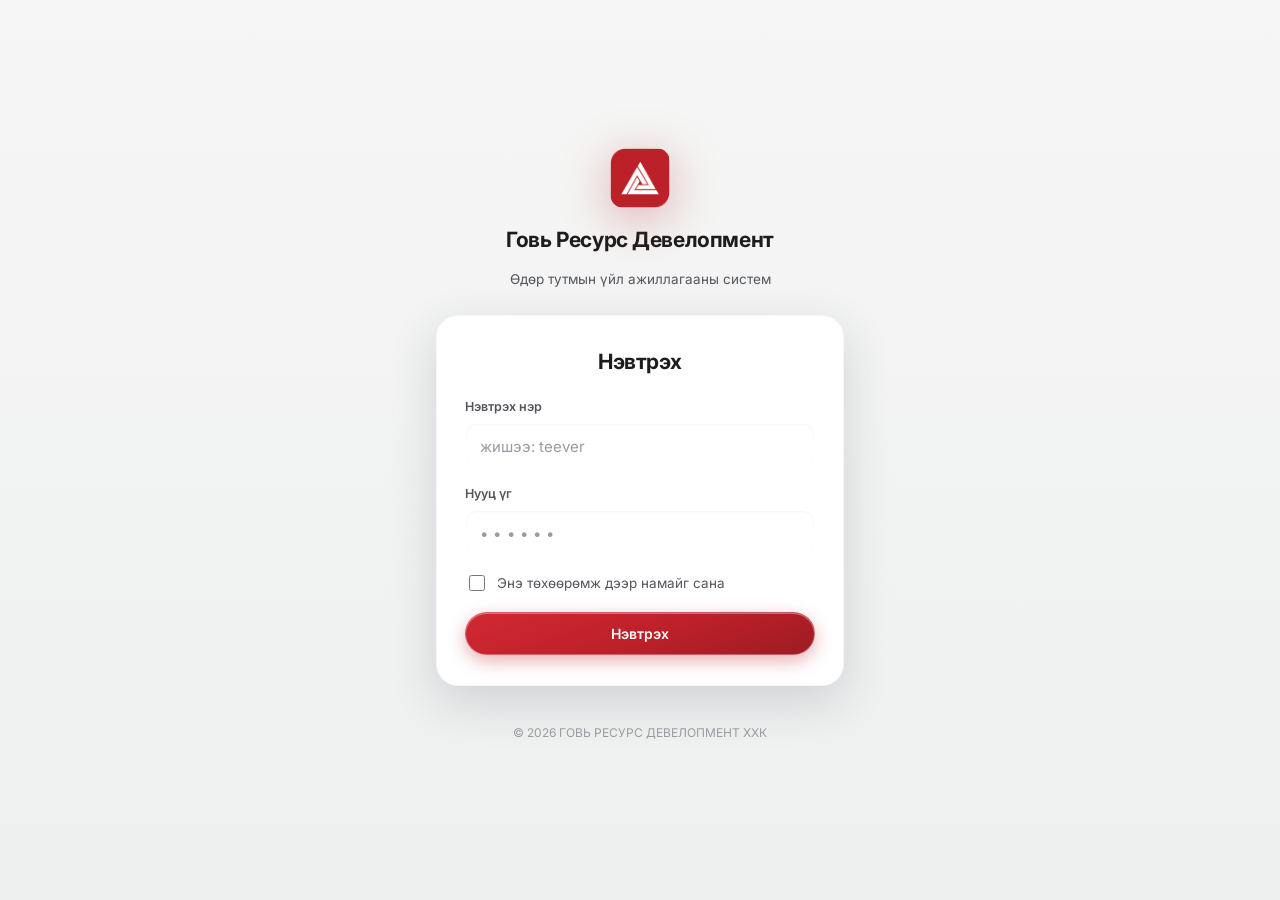
==== commit 8c52c2c3: "V17: план биелэлт, үр бүтээмж, хэрэглэгчийн удирдлага" ====
--- a/admin.html
+++ b/admin.html
@@ -26,15 +26,17 @@
     <section class="bezel hero"><span class="tick-a"></span><span class="tick-b"></span>
       <p class="eyebrow">Админ</p>
       <h2>Хэрэглэгчийн удирдлага</h2>
-      <p>Ажилтнуудын нэвтрэх PIN кодыг эндээс солино. PIN солигдмогц тухайн ажилтан шинэ кодоороо нэвтэрнэ.</p>
+      <p>Ажилтан бүртгэх, нэвтрэх нэр болон нууц үг солих, идэвхгүй болгох. Хэлтэс бүрт хэдэн ч ажилтан бүртгэж болно — тайланг хэн илгээснийг самбар дээр нэрээр нь харна.</p>
     </section>
 
     <div id="adminMessage"></div>
 
     <section class="bezel panel"><span class="tick-a"></span><span class="tick-b"></span>
       <div class="panel-head">
-        <div><h3>Хэрэглэгчид</h3><p>«PIN солих» дээр дарж 4-8 оронтой шинэ код оруулна.</p></div>
+        <div><h3>Хэрэглэгчид</h3><p>Ажилтны нэрийг «Хэлтэс Нэр» хэлбэрээр бүртгэвэл ойлгомжтой (жишээ: Тээвэр Ууганбаяр).</p></div>
+        <button type="button" id="userAddBtn" class="btn btn-primary">+ Хэрэглэгч нэмэх</button>
       </div>
+      <div id="userAddBox" class="hidden"></div>
       <div id="userList"></div>
     </section>
   </main>
--- a/style.css
+++ b/style.css
@@ -735,15 +735,190 @@
 /* Олон өдөртэй үед баганын зай багасна */
 .m-cols.m-dense,.m-days.m-dense{gap:3px}
 
-/* Хэрэглэгчийн удирдлага — PIN солих (admin.html) */
+/* Хэрэглэгчийн удирдлага (admin.html) */
 .btn-sm{padding:6px 13px;font-size:12.5px}
-.pin-edit{display:inline-flex;gap:8px;align-items:center;flex-wrap:wrap;justify-content:flex-end}
-.pin-input{
-  width:110px;border-radius:999px;padding:7px 13px;font-size:13.5px;
+.pw-edit,.rn-edit{display:inline-flex;gap:8px;align-items:center;flex-wrap:wrap;justify-content:flex-end}
+.row-actions{display:inline-flex;gap:6px;flex-wrap:wrap;justify-content:flex-end}
+.pw-input,.rn-user,.rn-name{
+  border-radius:999px;padding:7px 13px;font-size:13.5px;
   border:1px solid rgba(30,40,55,.12);background:#fff;
-  font-variant-numeric:tabular-nums;letter-spacing:.12em;
-}
-.pin-input:focus{outline:none;border-color:var(--brand);box-shadow:0 0 0 3px var(--brand-soft)}
+}
+.pw-input{width:130px;letter-spacing:.1em}
+.rn-user{width:120px}
+.rn-name{width:170px}
+.pw-input:focus,.rn-user:focus,.rn-name:focus{outline:none;border-color:var(--brand);box-shadow:0 0 0 3px var(--brand-soft)}
 .pin-badge{font-size:11px;font-weight:700;border-radius:999px;padding:3px 10px;white-space:nowrap}
 .pin-on{background:rgba(52,199,89,.12);color:var(--green)}
 .pin-off{background:rgba(60,60,80,.08);color:var(--ink-3)}
+.user-inactive td{opacity:.55}
+/* Шинэ хэрэглэгч бүртгэх form */
+.user-form{
+  background:#FAFBFA;border:1px solid rgba(30,40,55,.06);border-radius:16px;
+  padding:18px;margin-bottom:16px;
+  display:grid;grid-template-columns:repeat(3,minmax(0,1fr));gap:14px;
+}
+.user-form-row{display:flex;flex-direction:column;gap:6px}
+.user-form-row label{font-size:12.5px;font-weight:600;color:var(--ink-2)}
+.user-form-row label small{color:var(--ink-3);font-weight:500}
+.user-form-row input{
+  border-radius:12px;padding:9px 13px;font-size:14px;
+  border:1px solid rgba(30,40,55,.12);background:#fff;
+}
+.user-form-row input:focus{outline:none;border-color:var(--brand);box-shadow:0 0 0 3px var(--brand-soft)}
+.user-form-perms{grid-column:1/-1}
+.user-form .form-actions{grid-column:1/-1;display:flex;gap:10px;justify-content:flex-end;padding-top:2px}
+.perm-chips{display:flex;gap:8px;flex-wrap:wrap}
+.perm-chip{cursor:pointer}
+.perm-chip input{position:absolute;opacity:0;pointer-events:none}
+.perm-chip span{
+  display:inline-block;border-radius:999px;padding:7px 14px;font-size:13px;font-weight:600;
+  background:#fff;border:1px solid rgba(30,40,55,.12);color:var(--ink-2);
+  transition:all .15s ease;
+}
+.perm-chip input:checked + span{background:var(--brand);border-color:var(--brand);color:#fff}
+@media(max-width:760px){.user-form{grid-template-columns:1fr}}
+
+/* =========================================================================
+   V15 — KPI КАРТЫН ОРЧИН ҮЕИЙН ВИЗУАЛ:
+   CAPS шошго, том тоо + хажуугийн trend chip, хуваарилалтын зурвас (segments),
+   хэвтээ бар (hbars), тоолуурын chip (chips)
+   ========================================================================= */
+.card .label{font-size:10.5px;letter-spacing:.07em;text-transform:uppercase;color:#98A0A6;font-weight:700}
+.card-featured .label{color:rgba(255,255,255,.85)}
+.trend-chip{border:none;padding:4px 10px;font-size:11px}
+.value-row{display:flex;align-items:center;gap:10px;flex-wrap:wrap;margin-bottom:5px}
+.value-row .value{margin:0}
+.value-row .trend-chip{margin:0}
+.cards .card-full .value-row{margin:0}
+/* Хуваарилалтын зурвас — завсартай дугуй сегментүүд + цэгтэй legend */
+.seg-bar{display:flex;gap:3px;height:10px;margin:14px 0 10px}
+.seg-bar span{height:100%;border-radius:999px;min-width:8px}
+.seg-legend{display:flex;gap:13px;flex-wrap:wrap}
+.seg-legend .sl{display:inline-flex;align-items:center;gap:5px;font-size:11.5px;color:var(--ink-2);font-weight:600}
+.sl i{width:8px;height:8px;border-radius:50%;display:inline-block;flex-shrink:0}
+.sl b{color:var(--ink);font-variant-numeric:tabular-nums}
+/* Хэвтээ харьцуулалтын бар */
+.hbar-list{display:flex;flex-direction:column;gap:9px;margin:14px 0 6px}
+.hbar-row{display:grid;grid-template-columns:62px 1fr 46px;gap:8px;align-items:center}
+.hbar-row .hl{font-size:11.5px;color:var(--ink-2);font-weight:600;white-space:nowrap}
+.hbar-track{height:10px;border-radius:999px;background:rgba(60,70,80,.07);overflow:hidden}
+.hbar-fill{display:block;height:100%;border-radius:999px;box-shadow:inset 0 1px 0 rgba(255,255,255,.35);transition:width .7s cubic-bezier(.22,.8,.3,1)}
+.hbar-val{font-size:11.5px;font-weight:700;text-align:right;font-variant-numeric:tabular-nums}
+/* Тоолуурын chip — цэгтэй, өнгөөр ялгасан */
+.kpi-chips{display:flex;gap:9px;margin:16px 0 8px;flex-wrap:wrap}
+.kpi-chip{border-radius:999px;padding:8px 14px;font-size:12.5px;font-weight:700;display:inline-flex;align-items:center;gap:7px}
+.kpi-chip::before{content:'';width:7px;height:7px;border-radius:50%;background:currentColor}
+.kpi-chip.bad{background:rgba(255,69,58,.1);color:var(--warn)}
+.kpi-chip.mid{background:rgba(255,159,10,.13);color:#B96A00}
+.kpi-chip.ok{background:rgba(52,199,89,.12);color:var(--green)}
+
+/* =========================================================================
+   V16 — САРЫН НЭГТГЭЛ: сэдэвчилсэн блокууд (Үйлдвэрлэлт / Түлш /
+   Тээвэр ба олборлолт / ХАБЭА). Нэгтгэл + төлөвлөгөө нэг дор, давхардалгүй.
+   ========================================================================= */
+.theme-actions{display:flex;justify-content:flex-end;margin-bottom:12px}
+.theme-grid{display:grid;grid-template-columns:repeat(2,minmax(0,1fr));gap:14px}
+.theme-block{background:#FAFBFA;border:1px solid rgba(30,40,55,.05);border-radius:16px;padding:16px 18px}
+.tb-wide{grid-column:1/-1}
+.tb-head{display:flex;align-items:center;gap:10px;font-size:13.5px;margin-bottom:12px}
+.tb-row{display:grid;grid-template-columns:repeat(3,minmax(0,1fr));gap:12px}
+.tb-stats{grid-template-columns:repeat(2,minmax(0,1fr));margin-top:12px}
+.tb-foot{margin-top:10px}
+.g-item{display:flex;align-items:center;gap:14px;background:#fff;border:1px solid rgba(30,40,55,.05);border-radius:14px;padding:12px 14px}
+.g-ring{width:76px;height:76px;flex-shrink:0}
+.g-ring .plan-ring-center b{font-size:14px}
+.g-info{min-width:0;flex:1}
+.g-name{font-size:12px;font-weight:700;display:flex;align-items:center;gap:7px;flex-wrap:wrap;margin-bottom:4px}
+.g-nums{font-variant-numeric:tabular-nums;margin-bottom:4px}
+.g-nums b{font-size:21px;font-weight:800;letter-spacing:-.02em}
+.g-stat{margin-bottom:10px}
+.g-stat:last-child{margin-bottom:0}
+.theme-block>.m-cols{margin-top:12px}
+.theme-grid-3{grid-template-columns:repeat(3,minmax(0,1fr))}
+@media(max-width:900px){
+  .theme-grid,.theme-grid-3,.tb-row,.tb-stats{grid-template-columns:1fr}
+}
+
+/* =========================================================================
+   V17 — ТӨЛӨВЛӨГӨӨНИЙ БИЕЛЭЛТ: legend + сарын явцын pill + статус текст +
+   pace шугамтай bar карт. МАШИНЫ ҮР БҮТЭЭМЖ: л/тонн эрэмбэ + машины картууд.
+   ========================================================================= */
+/* Толгойн хэрэгслүүд */
+.pl-toolbar{display:flex;align-items:center;justify-content:space-between;gap:12px;flex-wrap:wrap;margin-bottom:14px}
+.pl-tools{display:flex;align-items:center;gap:10px;flex-wrap:wrap}
+.lg-chips{display:flex;gap:8px;flex-wrap:wrap}
+.lg-chip{border-radius:999px;padding:6px 13px;font-size:12px;font-weight:700;white-space:nowrap}
+.lg-good{background:rgba(52,199,89,.13);color:#2E9E52}
+.lg-mid{background:rgba(255,159,10,.16);color:#B96A00}
+.lg-low{background:rgba(255,69,58,.11);color:var(--warn)}
+.mp-pill{
+  display:inline-flex;align-items:center;gap:9px;border-radius:999px;padding:8px 15px;
+  background:#2A3140;color:#fff;font-size:12.5px;font-weight:700;white-space:nowrap;
+}
+.mp-track{width:70px;height:6px;border-radius:999px;background:rgba(255,255,255,.25);overflow:hidden;display:inline-block}
+.mp-fill{display:block;height:100%;border-radius:999px;background:#5AD97C}
+.mp-pill b{font-variant-numeric:tabular-nums}
+/* Биелэлтийн картууд */
+.pl-grid{display:grid;grid-template-columns:repeat(auto-fit,minmax(260px,1fr));gap:14px}
+.pl-card{background:#FAFBFA;border:1px solid rgba(30,40,55,.05);border-radius:16px;padding:18px 20px}
+.pl-top{display:flex;align-items:center;justify-content:space-between;gap:10px;margin-bottom:10px}
+.pl-name{font-size:13px;font-weight:700}
+.pl-pct{border-radius:999px;padding:5px 12px;font-size:12px;font-weight:800;font-variant-numeric:tabular-nums;flex-shrink:0}
+.pl-pct.t-good{background:rgba(52,199,89,.14);color:#2E9E52}
+.pl-pct.t-mid{background:rgba(255,159,10,.18);color:#B96A00}
+.pl-pct.t-low{background:rgba(255,69,58,.12);color:var(--warn)}
+.pl-nums{display:flex;align-items:baseline;gap:7px;margin-bottom:12px;font-variant-numeric:tabular-nums}
+.pl-nums b{font-size:27px;font-weight:800;letter-spacing:-.02em;line-height:1}
+.pl-nums span{font-size:12.5px;font-weight:600;color:var(--ink-2)}
+.pl-bar{position:relative;height:8px;border-radius:999px;background:#fff;box-shadow:inset 0 1px 2px rgba(40,40,70,.06)}
+.pl-fill{position:absolute;inset:0 auto 0 0;border-radius:999px;max-width:100%}
+.pl-fill.f-good{background:#34C759}
+.pl-fill.f-mid{background:#FF9F0A}
+.pl-fill.f-low{background:var(--warn)}
+.pl-pace{position:absolute;top:-4px;bottom:-4px;width:2px;border-radius:2px;background:#2A3140;opacity:.7;transform:translateX(-50%)}
+.pl-foot{display:flex;justify-content:space-between;align-items:center;gap:8px;flex-wrap:wrap;margin-top:10px;font-size:12px;font-weight:600;color:var(--ink-2);font-variant-numeric:tabular-nums}
+.pl-foot b{color:var(--ink)}
+.pl-status{font-weight:800;white-space:nowrap}
+.pl-status.s-good{color:#2E9E52}
+.pl-status.s-mid{color:#B96A00}
+.pl-status.s-low{color:var(--warn)}
+.pl-card .m-cols{margin-top:14px}
+.pl-note{
+  display:inline-block;margin-top:10px;border-radius:999px;padding:6px 12px;
+  background:#fff;border:1px solid rgba(30,40,55,.07);font-size:11.5px;font-weight:700;color:var(--ink-2);
+}
+/* Машины үр бүтээмж */
+.eff-grid{display:grid;grid-template-columns:minmax(300px,5fr) minmax(340px,7fr);gap:14px;align-items:start}
+.eff-card{background:#FAFBFA;border:1px solid rgba(30,40,55,.05);border-radius:16px;padding:18px 20px}
+.eff-card-head{display:flex;align-items:center;justify-content:space-between;gap:10px}
+.eff-card-head b{font-size:15px;font-weight:800}
+.eff-tag{background:#fff;border:1px solid rgba(30,40,55,.07);border-radius:999px;padding:5px 12px;font-size:11.5px;font-weight:700;color:var(--ink-2);white-space:nowrap}
+.eff-card-sub{font-size:12px;color:var(--ink-3);font-weight:600;margin-top:4px}
+.eff-rank{display:flex;flex-direction:column;gap:13px;margin-top:16px}
+.eff-row-top{display:flex;justify-content:space-between;align-items:center;gap:8px;margin-bottom:6px}
+.eff-nm{font-size:12.5px;font-weight:700;white-space:nowrap;overflow:hidden;text-overflow:ellipsis;min-width:0}
+.eff-badge{background:#2A3140;color:#fff;border-radius:8px;padding:3px 9px;font-size:11.5px;font-weight:800;font-variant-numeric:tabular-nums;flex-shrink:0}
+.eff-track{height:10px;border-radius:999px;background:#fff;box-shadow:inset 0 1px 2px rgba(40,40,70,.06);overflow:hidden}
+.eff-fill{display:block;height:100%;border-radius:999px}
+.mach-list{display:flex;flex-direction:column;gap:9px;margin-top:14px}
+.mach-card{
+  display:grid;grid-template-columns:auto 1fr auto;gap:13px;align-items:center;
+  background:#fff;border:1px solid rgba(30,40,55,.05);border-radius:14px;padding:12px 15px;
+}
+.mach-best{border:2px solid rgba(52,199,89,.45)}
+.mach-ava{
+  width:40px;height:40px;border-radius:12px;display:flex;align-items:center;justify-content:center;
+  color:#fff;font-weight:800;font-size:13px;flex-shrink:0;
+}
+.mach-info{min-width:0}
+.mach-nm{font-size:13.5px;font-weight:800;display:flex;align-items:center;gap:7px;flex-wrap:wrap}
+.mach-pill{border-radius:999px;padding:2px 9px;font-size:10.5px;font-weight:700;white-space:nowrap}
+.mach-star{background:rgba(52,199,89,.14);color:#2E9E52}
+.mach-sub{margin-top:4px;font-size:11.5px;font-weight:600;color:var(--ink-2);font-variant-numeric:tabular-nums}
+.mach-eff{text-align:right;flex-shrink:0}
+.mach-eff b{display:block;font-size:19px;font-weight:800;font-variant-numeric:tabular-nums;line-height:1}
+.mach-eff small{font-size:10.5px;font-weight:700;color:var(--ink-3)}
+@media(max-width:900px){
+  .eff-grid{grid-template-columns:1fr}
+  .pl-toolbar{flex-direction:column;align-items:flex-start}
+}
